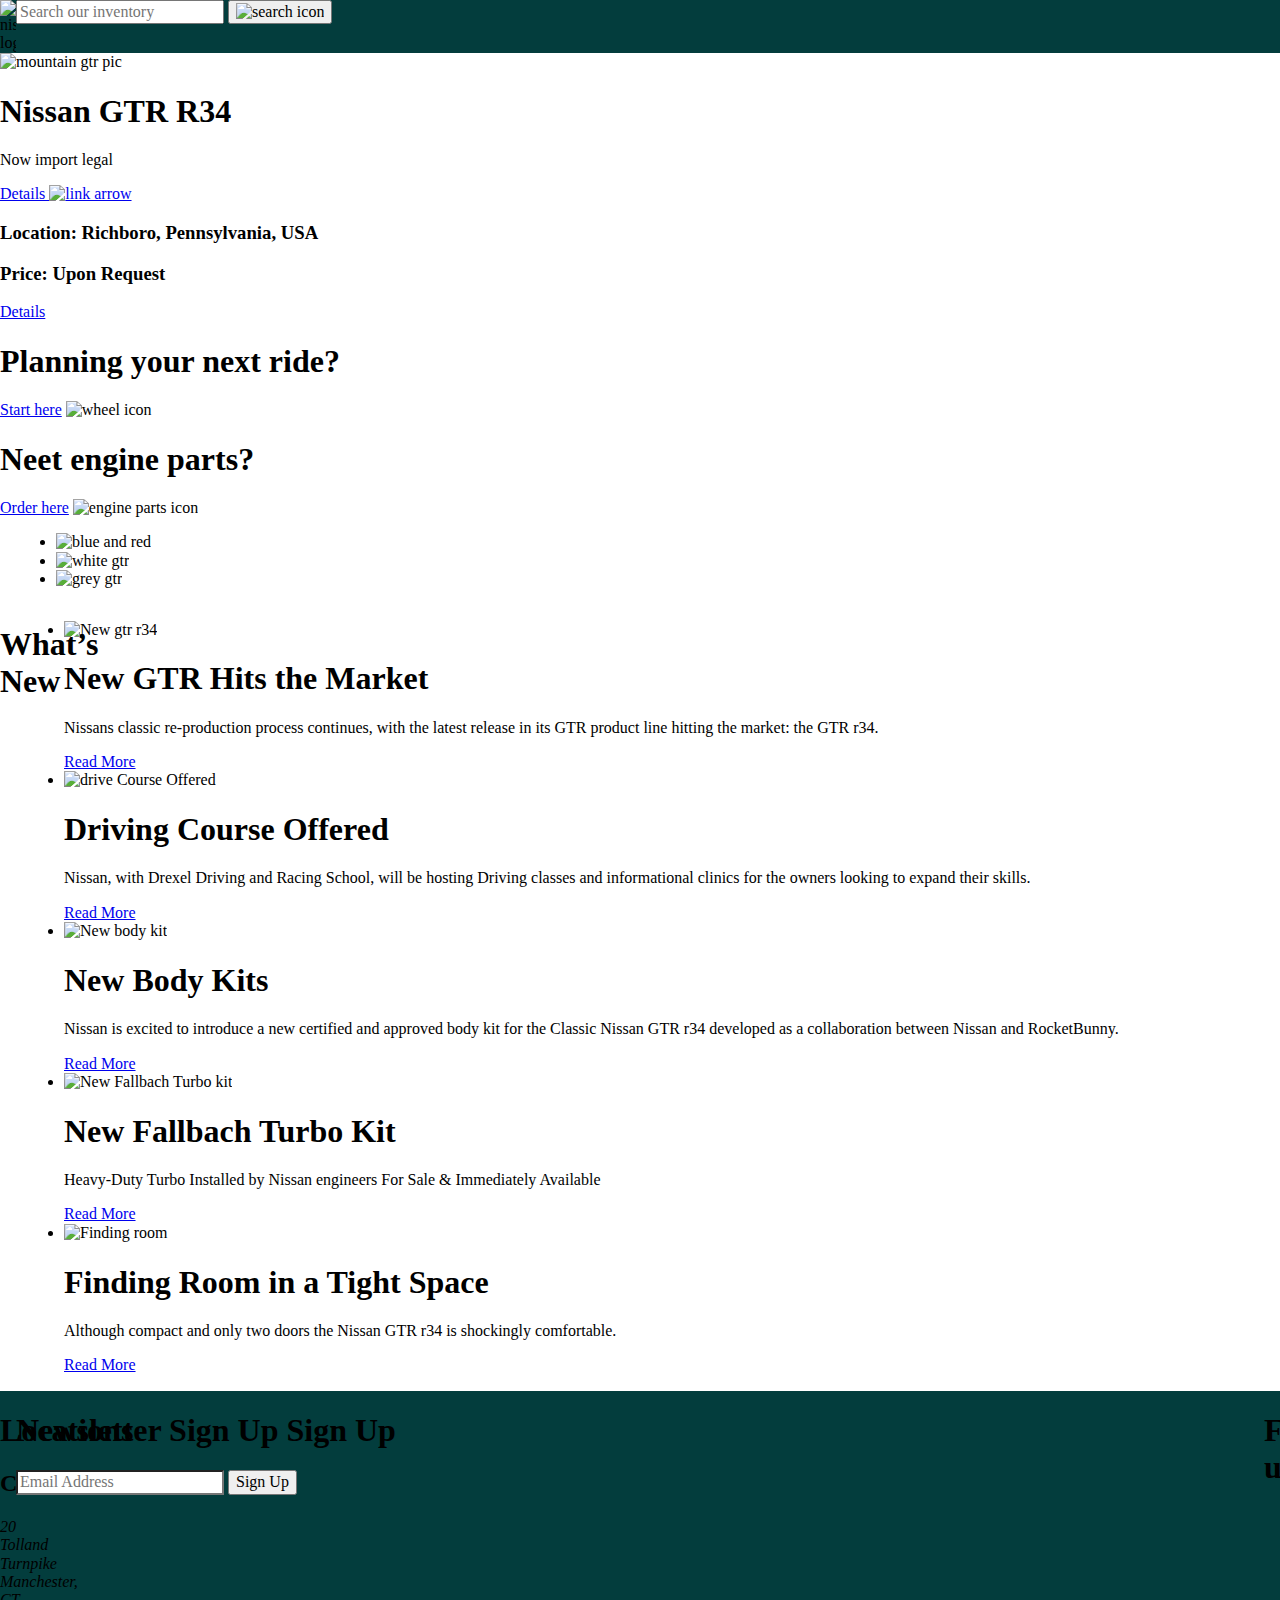
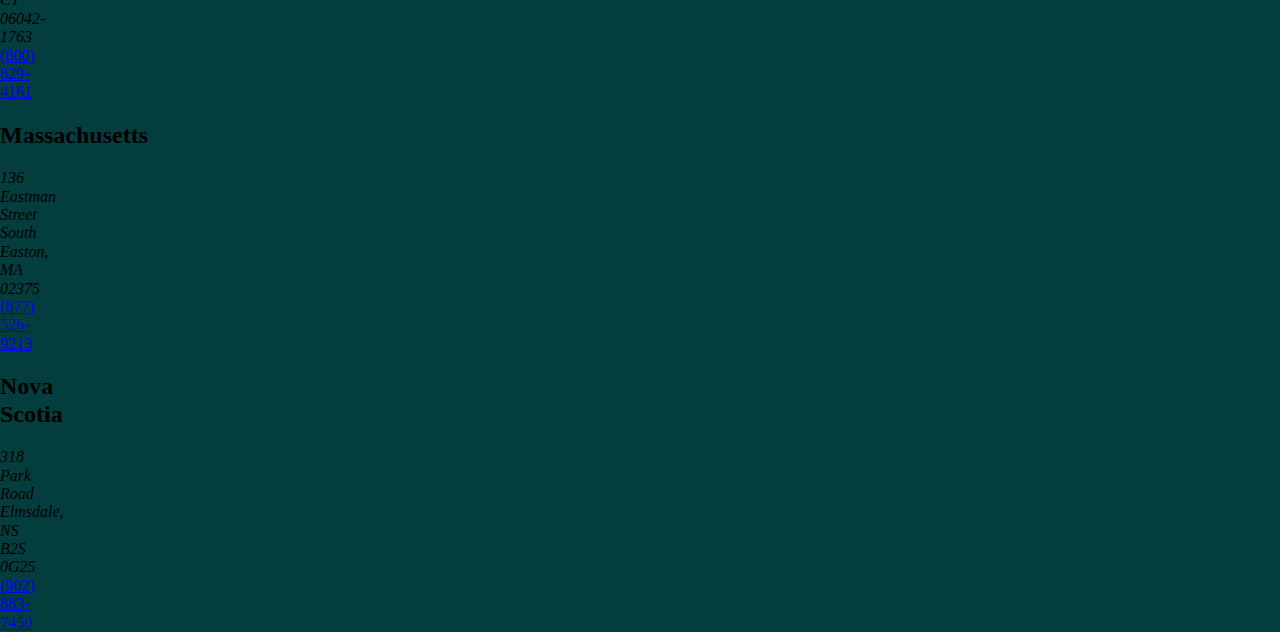
==== Homework-HTML/deploy/index.html @ f53ed6d7 "added css to homework" ====
<!DOCTYPE html>
<html lang="en">
<head>
    <meta charset="UTF-8">
    <meta name="viewport" content="width=device-width, initial-scale=1.0">
    <meta http-equiv="X-UA-Compatible" content="ie=edge">
    <script src="https://kit.fontawesome.com/7ab68a398d.js" crossorigin="anonymous"></script>
    <link rel="stylesheet" href="css/styles.css">
    <title>Web 3 Homework</title>
</head>

<body>

    <header class="header-footer-grid">
        <img src="img/header/logo.png" alt="nissan logo" class="large-images">
    
        <section>
            <form action="#">
                <input type="search" placeholder="Search our inventory">
                <button>
                    <img src="img/header/search.svg" alt="search icon"class="large-images">
                </button>
            </form>
        </section>
    </header>
    <section id="hero">
            <img src="img/hero/Hero.jpg" alt="mountain gtr pic" class="large-images">
        
            <aside>
                <h1>Nissan GTR R34</h1>
                <p>Now import legal</p>
                <a href="#">Details <img src="img/global/arrow.svg" alt="link arrow"></a>
            </aside>
        
            <aside>
                <h3><span>Location:</span> Richboro, Pennsylvania, USA</h3>
                <h3><span>Price:</span> Upon Request</h3>
                <a href="#">Details <i class="fa-sharp fa-solid fa-sort-up fa-rotate-90"></i></a>
            </aside>
        </section>
        
        <section>
            <section>
                <h1>Planning your next ride?</h1>
                <a href="#">Start here</a>
                <img src="img/hero/wheelicon.jpg" alt="wheel icon"class="large-images">
            </section>
        
            <section>
                <h1>Neet engine parts?</h1>
                <a href="#">Order here</a>
                <img src="img/hero/engineicon.jpg" alt="engine parts icon"class="large-images">
            </section>
        </section>
    <section id="gallery">
                <div>
                    <ul>
                        <li><img src="img/gallery/redbluegtr.jpg" alt="blue and red"class="large-images"></li>
                        <li><img src="img/gallery/whitegtr.jpg" alt="white gtr"class="large-images"></li>
                        <li><img src="img/gallery/greygtr.jpeg" alt="grey gtr"class="large-images"></li>
                    </ul>
                </div>
               
            </section>
    <section id="new">
                    <h1>What’s New</h1>
                
                    <ul>
                        <li>
                            <img src="img/new/article1.jpg" alt="New gtr r34" class="large-images">
                            <h1>New GTR Hits the Market</h1>
                            <p>Nissans classic re-production process continues, with the latest release in its GTR product line hitting the market: the GTR r34.</p>
                            <a href="#">Read More</a>
                        </li>
                
                        <li>
                            <img src="img/new/article2.jpg" alt="drive Course Offered" class="large-images">
                            <h1>Driving Course Offered</h1>
                            <p>Nissan, with Drexel Driving and Racing School, will be hosting Driving classes and informational clinics for the owners looking to expand their skills.</p>
                            <a href="#">Read More</a>
                        </li>
                
                        <li>
                            <img src="img/new/article3.jpeg" alt="New body kit" class="large-images">
                            <h1>New Body Kits</h1>
                            <p>Nissan is excited to introduce a new certified and approved body kit for the Classic Nissan GTR r34 developed as a collaboration between Nissan and RocketBunny.</p>
                            <a href="#">Read More</a>
                        </li>
                
                        <li>
                            <img src="img/new/article4.jpg" alt="New Fallbach Turbo kit" class="large-images">
                            <h1>New Fallbach Turbo Kit</h1>
                            <p>Heavy-Duty Turbo Installed by Nissan engineers For Sale & Immediately Available</p>
                            <a href="#">Read More</a>
                        </li>
                
                        <li>
                            <img src="img/new/article5.jpeg" alt="Finding room" class="large-images">
                            <h1>Finding Room in a Tight Space </h1>
                            <p>Although compact and only two doors the Nissan GTR r34 is shockingly comfortable.</p>
                            <a href="#">Read More</a>
                        </li>
                    </ul>
                </section>
    <footer class="header-footer-grid">
                       <!-- Location -->
                        <section>
                            <h1>Locations</h1>
                            <section>
                                <h2>Connecticut</h2>
                                <section>
                                    <i class="fa-light fa-location-arrow"></i>
                                    <address>20 Tolland  Turnpike <br>Manchester, CT 06042-1763</address>
                                </section>
                    
                                <section>
                                    <i class="fa-light fa-mobile-notch"></i>
                                    <a href="#">(800) 829-4161</a>
                                </section>
                            </section>
                    
                            <section>
                                <h2>Massachusetts</h2>
                                <section>
                                    <i class="fa-light fa-location-arrow"></i>
                                    <address>136 Eastman Street South <br> Easton,  MA 02375</address>
                                </section>
                    
                                <section>
                                    <i class="fa-light fa-mobile-notch"></i>
                                    <a href="#">(877) 526-9213</a>
                                </section>
                            </section>
                    
                            <section>
                                <h2>Nova Scotia</h2>
                                <section>
                                    <i class="fa-light fa-location-arrow"></i>
                                    <address>318 Park Road <br> Elmsdale, NS B2S 0G25</address>
                                </section>
                    
                                <section>
                                    <i class="fa-light fa-mobile-notch"></i>
                                    <a href="#">(902) 883-7450</a>
                                </section>
                            </section>
                        </section>
                    
                        <!-- Newsletter -->
                        <section>
                            <h1>Newsletter Sign Up Sign Up</h1>
                            <form action="#">
                                <input type="email" placeholder="Email Address">
                                <button>Sign Up</button>
                            </form>
                        </section>
                    
                        <!-- Social Media -->
                        <section>
                            <h1>Follow us</h1>
                            <ul>
                                <li><a href="https://www.youtube.com"><i class="fa-brands fa-square-youtube"></i></a></li>
                                <li><a href="https://www.twitter.com"><i class="fa-brands fa-square-twitter"></i></a></li>
                                <li><a href="https://www.instagram.com"><i class="fa-brands fa-instagram"></i></a></li>
                                <li><a href="https://www.facebook.com"><i class="fa-brands fa-square-facebook"></i></a></li>
                            </ul>
                        </section>
                    </footer>

    <script src="js/scripts-min.js"></script>
    
</body>

</html>
---- Homework-HTML/deploy/css/styles.css ----
/* =============
    Mixins
============= */
/* ---------------- Font Sizing ---------------- */
html {
  font-size: 100%;
}

/* ---------------- Media Queries ---------------- */
/* =============
    Variables
============= */
:root {
  --black: #000000;
  --white: #ffffff;
}

/*! normalize.css v8.0.1 | MIT License | github.com/necolas/normalize.css */
/* Document
   ========================================================================== */
/**
 * 1. Correct the line height in all browsers.
 * 2. Prevent adjustments of font size after orientation changes in iOS.
 */
html {
  line-height: 1.15; /* 1 */
  -webkit-text-size-adjust: 100%; /* 2 */
}

/* Sections
   ========================================================================== */
/**
 * Remove the margin in all browsers.
 */
body {
  margin: 0;
}

/**
 * Render the `main` element consistently in IE.
 */
main {
  display: block;
}

/**
 * Correct the font size and margin on `h1` elements within `section` and
 * `article` contexts in Chrome, Firefox, and Safari.
 */
h1 {
  font-size: 2em;
  margin: 0.67em 0;
}

/* Grouping content
   ========================================================================== */
/**
 * 1. Add the correct box sizing in Firefox.
 * 2. Show the overflow in Edge and IE.
 */
hr {
  box-sizing: content-box; /* 1 */
  height: 0; /* 1 */
  overflow: visible; /* 2 */
}

/**
 * 1. Correct the inheritance and scaling of font size in all browsers.
 * 2. Correct the odd `em` font sizing in all browsers.
 */
pre {
  font-family: monospace, monospace; /* 1 */
  font-size: 1em; /* 2 */
}

/* Text-level semantics
   ========================================================================== */
/**
 * Remove the gray background on active links in IE 10.
 */
a {
  background-color: transparent;
}

/**
 * 1. Remove the bottom border in Chrome 57-
 * 2. Add the correct text decoration in Chrome, Edge, IE, Opera, and Safari.
 */
abbr[title] {
  border-bottom: none; /* 1 */
  text-decoration: underline; /* 2 */
  text-decoration: underline dotted; /* 2 */
}

/**
 * Add the correct font weight in Chrome, Edge, and Safari.
 */
b,
strong {
  font-weight: bolder;
}

/**
 * 1. Correct the inheritance and scaling of font size in all browsers.
 * 2. Correct the odd `em` font sizing in all browsers.
 */
code,
kbd,
samp {
  font-family: monospace, monospace; /* 1 */
  font-size: 1em; /* 2 */
}

/**
 * Add the correct font size in all browsers.
 */
small {
  font-size: 80%;
}

/**
 * Prevent `sub` and `sup` elements from affecting the line height in
 * all browsers.
 */
sub,
sup {
  font-size: 75%;
  line-height: 0;
  position: relative;
  vertical-align: baseline;
}

sub {
  bottom: -0.25em;
}

sup {
  top: -0.5em;
}

/* Embedded content
   ========================================================================== */
/**
 * Remove the border on images inside links in IE 10.
 */
img {
  border-style: none;
}

/* Forms
   ========================================================================== */
/**
 * 1. Change the font styles in all browsers.
 * 2. Remove the margin in Firefox and Safari.
 */
button,
input,
optgroup,
select,
textarea {
  font-family: inherit; /* 1 */
  font-size: 100%; /* 1 */
  line-height: 1.15; /* 1 */
  margin: 0; /* 2 */
}

/**
 * Show the overflow in IE.
 * 1. Show the overflow in Edge.
 */
button,
input { /* 1 */
  overflow: visible;
}

/**
 * Remove the inheritance of text transform in Edge, Firefox, and IE.
 * 1. Remove the inheritance of text transform in Firefox.
 */
button,
select { /* 1 */
  text-transform: none;
}

/**
 * Correct the inability to style clickable types in iOS and Safari.
 */
button,
[type=button],
[type=reset],
[type=submit] {
  -webkit-appearance: button;
}

/**
 * Remove the inner border and padding in Firefox.
 */
button::-moz-focus-inner,
[type=button]::-moz-focus-inner,
[type=reset]::-moz-focus-inner,
[type=submit]::-moz-focus-inner {
  border-style: none;
  padding: 0;
}

/**
 * Restore the focus styles unset by the previous rule.
 */
button:-moz-focusring,
[type=button]:-moz-focusring,
[type=reset]:-moz-focusring,
[type=submit]:-moz-focusring {
  outline: 1px dotted ButtonText;
}

/**
 * Correct the padding in Firefox.
 */
fieldset {
  padding: 0.35em 0.75em 0.625em;
}

/**
 * 1. Correct the text wrapping in Edge and IE.
 * 2. Correct the color inheritance from `fieldset` elements in IE.
 * 3. Remove the padding so developers are not caught out when they zero out
 *    `fieldset` elements in all browsers.
 */
legend {
  box-sizing: border-box; /* 1 */
  color: inherit; /* 2 */
  display: table; /* 1 */
  max-width: 100%; /* 1 */
  padding: 0; /* 3 */
  white-space: normal; /* 1 */
}

/**
 * Add the correct vertical alignment in Chrome, Firefox, and Opera.
 */
progress {
  vertical-align: baseline;
}

/**
 * Remove the default vertical scrollbar in IE 10+.
 */
textarea {
  overflow: auto;
}

/**
 * 1. Add the correct box sizing in IE 10.
 * 2. Remove the padding in IE 10.
 */
[type=checkbox],
[type=radio] {
  box-sizing: border-box; /* 1 */
  padding: 0; /* 2 */
}

/**
 * Correct the cursor style of increment and decrement buttons in Chrome.
 */
[type=number]::-webkit-inner-spin-button,
[type=number]::-webkit-outer-spin-button {
  height: auto;
}

/**
 * 1. Correct the odd appearance in Chrome and Safari.
 * 2. Correct the outline style in Safari.
 */
[type=search] {
  -webkit-appearance: textfield; /* 1 */
  outline-offset: -2px; /* 2 */
}

/**
 * Remove the inner padding in Chrome and Safari on macOS.
 */
[type=search]::-webkit-search-decoration {
  -webkit-appearance: none;
}

/**
 * 1. Correct the inability to style clickable types in iOS and Safari.
 * 2. Change font properties to `inherit` in Safari.
 */
::-webkit-file-upload-button {
  -webkit-appearance: button; /* 1 */
  font: inherit; /* 2 */
}

/* Interactive
   ========================================================================== */
/*
 * Add the correct display in Edge, IE 10+, and Firefox.
 */
details {
  display: block;
}

/*
 * Add the correct display in all browsers.
 */
summary {
  display: list-item;
}

/* Misc
   ========================================================================== */
/**
 * Add the correct display in IE 10+.
 */
template {
  display: none;
}

/**
 * Add the correct display in IE 10.
 */
[hidden] {
  display: none;
}

/* =============
    Base
============= */
.header-footer-grid {
  display: grid;
  grid-template-columns: 16px auto 16px;
  grid-template-areas: ". header-footer  .";
  background-color: rgb(3, 61, 61);
}
.header-footer-grid > div {
  grid-area: header-footer;
}

.large-images {
  width: 100%;
}

/* =============
    Typography
============= */
/* =============
    Buttons
============= */
/* =============
    Forms
============= */
[type=text], [type=password], [type=date], [type=datetime], [type=datetime-local], [type=month], [type=week], [type=email], [type=number], [type=search], [type=tel], [type=time], [type=url], [type=color], textarea {
  box-shadow: none;
}

[type=text]:focus, [type=password]:focus, [type=date]:focus, [type=datetime]:focus, [type=datetime-local]:focus, [type=month]:focus, [type=week]:focus, [type=email]:focus, [type=number]:focus, [type=search]:focus, [type=tel]:focus, [type=time]:focus, [type=url]:focus, [type=color]:focus, textarea:focus {
  box-shadow: none;
}

input[type=text],
input[type=email],
input[type=password],
textarea {
  -webkit-appearance: none;
}

/* =============
    Navigation
============= */
/* =============
    Header
============= */
/* =============
    Footer
============= */
/* =============
   header
============= */
#gallery {
  display: grid;
  grid-template-columns: 16px auto 16px;
  grid-template-areas: ". gallery .";
}
#gallery > div {
  grid-area: gallery;
}

/* =============
   new
============= */
#new {
  display: grid;
  grid-template-columns: 24px auto 24px;
  grid-template-areas: ". new .";
}
#new > div {
  grid-area: new;
}

/* =============
   hereos
============= */
/*---------- hero 2 ---------------*/
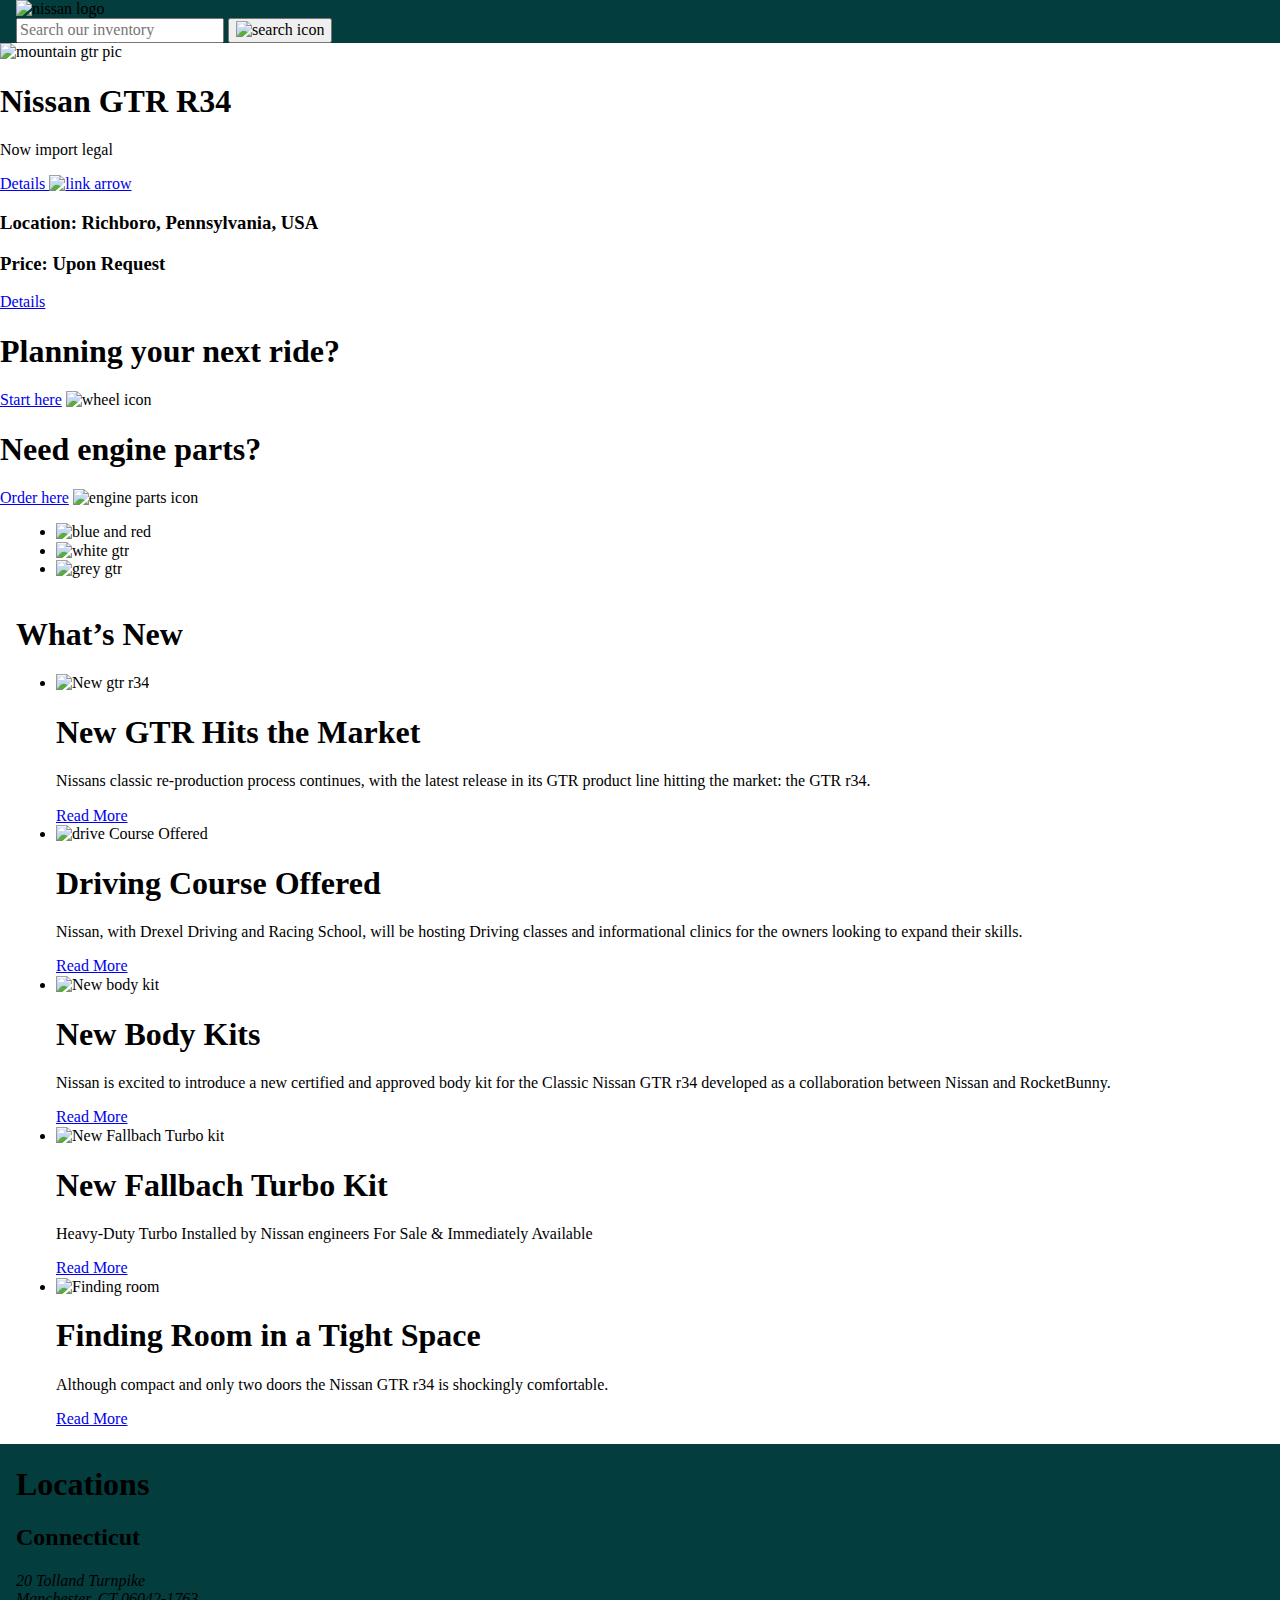
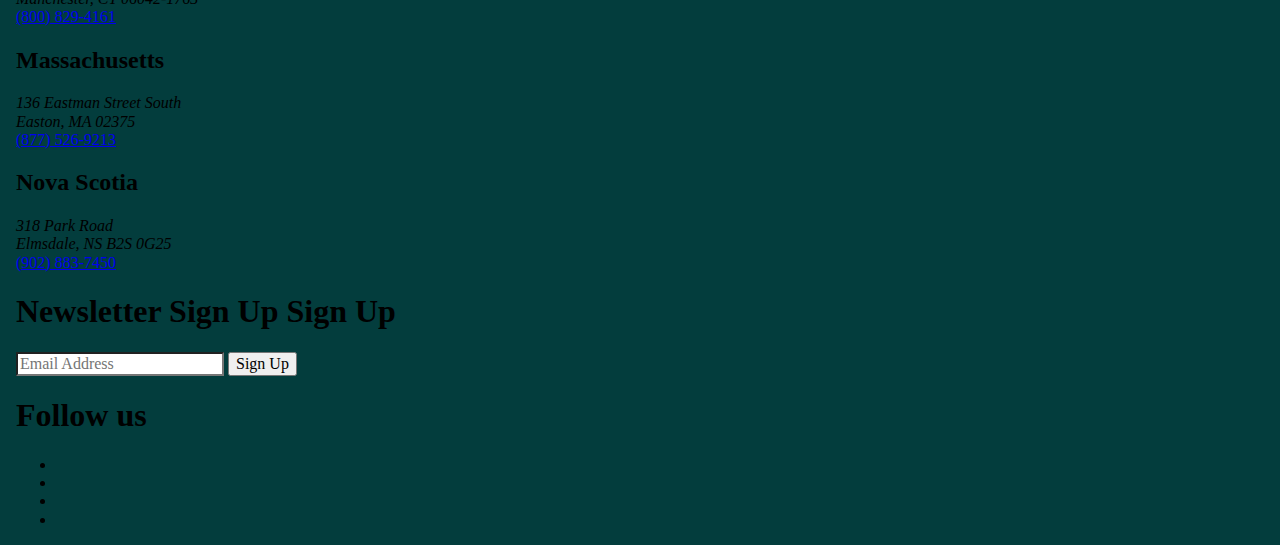
==== commit 07a08cd8: "more or less finished hw" ====
--- a/Homework-HTML/deploy/index.html
+++ b/Homework-HTML/deploy/index.html
@@ -12,7 +12,8 @@
 <body>
 
     <header class="header-footer-grid">
-        <img src="img/header/logo.png" alt="nissan logo" class="large-images">
+       <div>
+        <img src="img/header/logo.png" alt="nissan logo" class="logo">
     
         <section>
             <form action="#">
@@ -22,35 +23,40 @@
                 </button>
             </form>
         </section>
+       </div>
+        
     </header>
     <section id="hero">
-            <img src="img/hero/Hero.jpg" alt="mountain gtr pic" class="large-images">
+            <div>
+                <img src="img/hero/Hero.jpg" alt="mountain gtr pic" class="large-images">
         
-            <aside>
-                <h1>Nissan GTR R34</h1>
-                <p>Now import legal</p>
-                <a href="#">Details <img src="img/global/arrow.svg" alt="link arrow"></a>
-            </aside>
-        
-            <aside>
-                <h3><span>Location:</span> Richboro, Pennsylvania, USA</h3>
-                <h3><span>Price:</span> Upon Request</h3>
-                <a href="#">Details <i class="fa-sharp fa-solid fa-sort-up fa-rotate-90"></i></a>
-            </aside>
-        </section>
-        
-        <section>
+                <aside>
+                    <h1>Nissan GTR R34</h1>
+                    <p>Now import legal</p>
+                    <a href="#">Details <img src="img/global/arrow.svg" alt="link arrow"></a>
+                </aside>
+            
+                <aside>
+                    <h3><span>Location:</span> Richboro, Pennsylvania, USA</h3>
+                    <h3><span>Price:</span> Upon Request</h3>
+                    <a href="#">Details <i class="fa-sharp fa-solid fa-sort-up fa-rotate-90"></i></a>
+                </aside>
+            </section>
+            
             <section>
-                <h1>Planning your next ride?</h1>
-                <a href="#">Start here</a>
-                <img src="img/hero/wheelicon.jpg" alt="wheel icon"class="large-images">
-            </section>
-        
-            <section>
-                <h1>Neet engine parts?</h1>
-                <a href="#">Order here</a>
-                <img src="img/hero/engineicon.jpg" alt="engine parts icon"class="large-images">
-            </section>
+                <section>
+                    <h1>Planning your next ride?</h1>
+                    <a href="#">Start here</a>
+                    <img src="img/hero/wheelicon.jpg" alt="wheel icon"class="large-images">
+                </section>
+            
+                <section>
+                    <h1>Need engine parts?</h1>
+                    <a href="#">Order here</a>
+                    <img src="img/hero/engineicon.jpg" alt="engine parts icon"class="large-images">
+                </section>
+            </div>
+            
         </section>
     <section id="gallery">
                 <div>
@@ -63,47 +69,51 @@
                
             </section>
     <section id="new">
-                    <h1>What’s New</h1>
+                    <div>
+                        <h1>What’s New</h1>
                 
-                    <ul>
-                        <li>
-                            <img src="img/new/article1.jpg" alt="New gtr r34" class="large-images">
-                            <h1>New GTR Hits the Market</h1>
-                            <p>Nissans classic re-production process continues, with the latest release in its GTR product line hitting the market: the GTR r34.</p>
-                            <a href="#">Read More</a>
-                        </li>
-                
-                        <li>
-                            <img src="img/new/article2.jpg" alt="drive Course Offered" class="large-images">
-                            <h1>Driving Course Offered</h1>
-                            <p>Nissan, with Drexel Driving and Racing School, will be hosting Driving classes and informational clinics for the owners looking to expand their skills.</p>
-                            <a href="#">Read More</a>
-                        </li>
-                
-                        <li>
-                            <img src="img/new/article3.jpeg" alt="New body kit" class="large-images">
-                            <h1>New Body Kits</h1>
-                            <p>Nissan is excited to introduce a new certified and approved body kit for the Classic Nissan GTR r34 developed as a collaboration between Nissan and RocketBunny.</p>
-                            <a href="#">Read More</a>
-                        </li>
-                
-                        <li>
-                            <img src="img/new/article4.jpg" alt="New Fallbach Turbo kit" class="large-images">
-                            <h1>New Fallbach Turbo Kit</h1>
-                            <p>Heavy-Duty Turbo Installed by Nissan engineers For Sale & Immediately Available</p>
-                            <a href="#">Read More</a>
-                        </li>
-                
-                        <li>
-                            <img src="img/new/article5.jpeg" alt="Finding room" class="large-images">
-                            <h1>Finding Room in a Tight Space </h1>
-                            <p>Although compact and only two doors the Nissan GTR r34 is shockingly comfortable.</p>
-                            <a href="#">Read More</a>
-                        </li>
-                    </ul>
+                        <ul>
+                            <li>
+                                <img src="img/new/article1.jpg" alt="New gtr r34" class="large-images">
+                                <h1>New GTR Hits the Market</h1>
+                                <p>Nissans classic re-production process continues, with the latest release in its GTR product line hitting the market: the GTR r34.</p>
+                                <a href="#">Read More</a>
+                            </li>
+                    
+                            <li>
+                                <img src="img/new/article2.jpg" alt="drive Course Offered" class="large-images">
+                                <h1>Driving Course Offered</h1>
+                                <p>Nissan, with Drexel Driving and Racing School, will be hosting Driving classes and informational clinics for the owners looking to expand their skills.</p>
+                                <a href="#">Read More</a>
+                            </li>
+                    
+                            <li>
+                                <img src="img/new/article3.jpeg" alt="New body kit" class="large-images">
+                                <h1>New Body Kits</h1>
+                                <p>Nissan is excited to introduce a new certified and approved body kit for the Classic Nissan GTR r34 developed as a collaboration between Nissan and RocketBunny.</p>
+                                <a href="#">Read More</a>
+                            </li>
+                    
+                            <li>
+                                <img src="img/new/article4.jpg" alt="New Fallbach Turbo kit" class="large-images">
+                                <h1>New Fallbach Turbo Kit</h1>
+                                <p>Heavy-Duty Turbo Installed by Nissan engineers For Sale & Immediately Available</p>
+                                <a href="#">Read More</a>
+                            </li>
+                    
+                            <li>
+                                <img src="img/new/article5.jpeg" alt="Finding room" class="large-images">
+                                <h1>Finding Room in a Tight Space </h1>
+                                <p>Although compact and only two doors the Nissan GTR r34 is shockingly comfortable.</p>
+                                <a href="#">Read More</a>
+                            </li>
+                        </ul>
+                    </div>
+                    
                 </section>
     <footer class="header-footer-grid">
                        <!-- Location -->
+                       <div>
                         <section>
                             <h1>Locations</h1>
                             <section>
@@ -165,6 +175,8 @@
                                 <li><a href="https://www.facebook.com"><i class="fa-brands fa-square-facebook"></i></a></li>
                             </ul>
                         </section>
+                       </div>
+                        
                     </footer>
 
     <script src="js/scripts-min.js"></script>
--- a/Homework-HTML/deploy/css/styles.css
+++ b/Homework-HTML/deploy/css/styles.css
@@ -341,6 +341,10 @@
   width: 100%;
 }
 
+.logo {
+  width: 100px;
+}
+
 /* =============
     Typography
 ============= */
@@ -391,7 +395,7 @@
 ============= */
 #new {
   display: grid;
-  grid-template-columns: 24px auto 24px;
+  grid-template-columns: 16px auto 16px;
   grid-template-areas: ". new .";
 }
 #new > div {
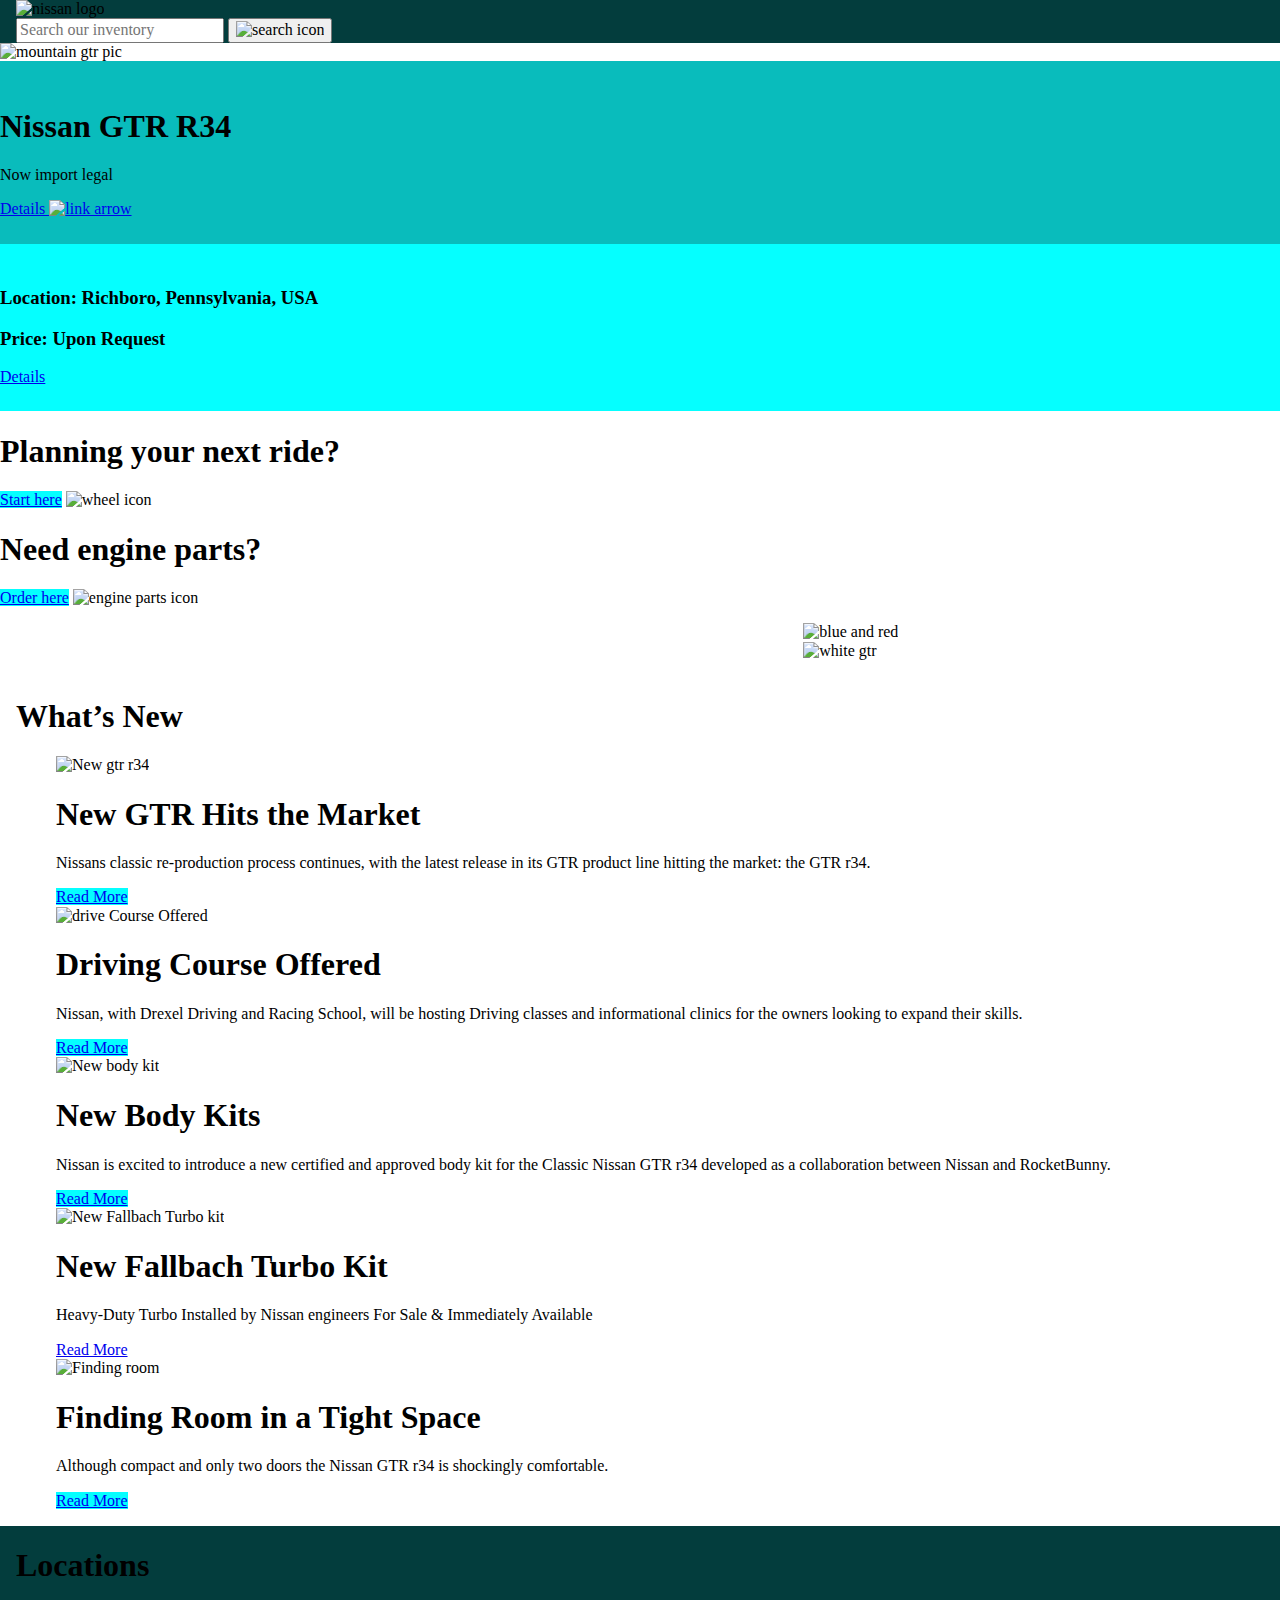
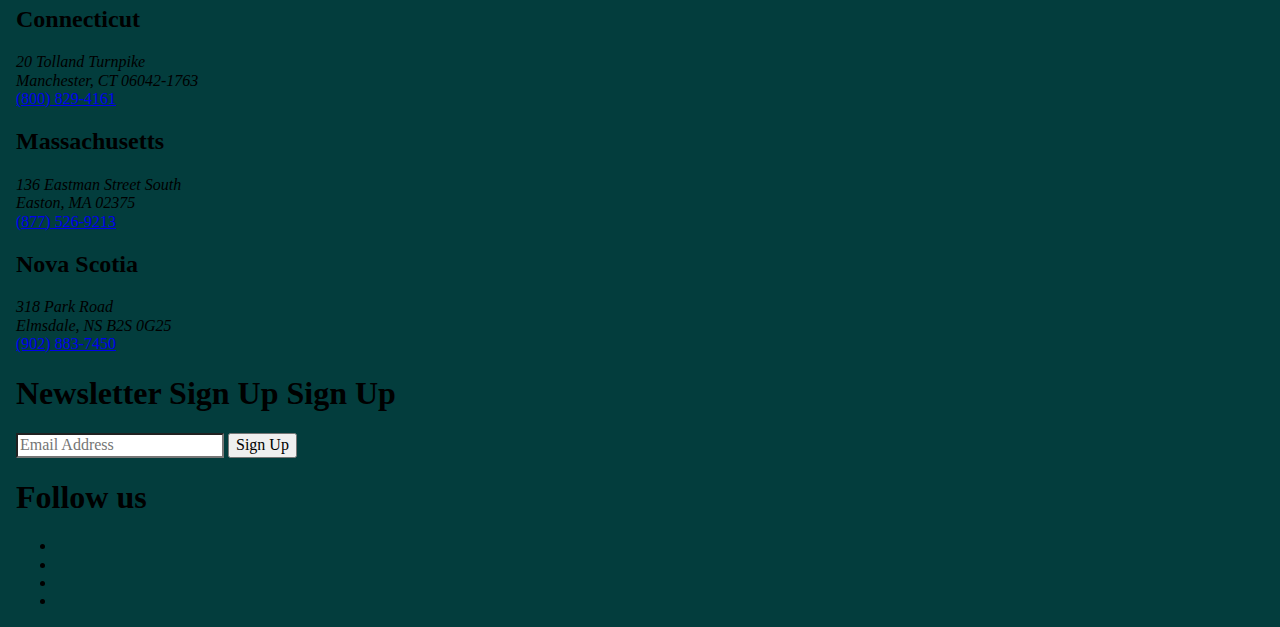
==== commit f8dbffc6: "added a few colors" ====
--- a/Homework-HTML/deploy/index.html
+++ b/Homework-HTML/deploy/index.html
@@ -30,13 +30,13 @@
             <div>
                 <img src="img/hero/Hero.jpg" alt="mountain gtr pic" class="large-images">
         
-                <aside>
+                <aside id="box1">
                     <h1>Nissan GTR R34</h1>
                     <p>Now import legal</p>
                     <a href="#">Details <img src="img/global/arrow.svg" alt="link arrow"></a>
                 </aside>
             
-                <aside>
+                <aside id="box2">
                     <h3><span>Location:</span> Richboro, Pennsylvania, USA</h3>
                     <h3><span>Price:</span> Upon Request</h3>
                     <a href="#">Details <i class="fa-sharp fa-solid fa-sort-up fa-rotate-90"></i></a>
@@ -44,15 +44,15 @@
             </section>
             
             <section>
-                <section>
+                <section id="ride">
                     <h1>Planning your next ride?</h1>
-                    <a href="#">Start here</a>
+                    <a  class="button" href="#">Start here</a>
                     <img src="img/hero/wheelicon.jpg" alt="wheel icon"class="large-images">
                 </section>
             
-                <section>
+                <section id="engine">
                     <h1>Need engine parts?</h1>
-                    <a href="#">Order here</a>
+                    <a class="button" href="#">Order here</a>
                     <img src="img/hero/engineicon.jpg" alt="engine parts icon"class="large-images">
                 </section>
             </div>
@@ -61,9 +61,9 @@
     <section id="gallery">
                 <div>
                     <ul>
-                        <li><img src="img/gallery/redbluegtr.jpg" alt="blue and red"class="large-images"></li>
-                        <li><img src="img/gallery/whitegtr.jpg" alt="white gtr"class="large-images"></li>
-                        <li><img src="img/gallery/greygtr.jpeg" alt="grey gtr"class="large-images"></li>
+                        <li id="car1"><img src="img/gallery/redbluegtr.jpg" alt="blue and red"class="large-images"></li>
+                        <li id="car2"><img src="img/gallery/whitegtr.jpg" alt="white gtr"class="large-images"></li>
+                        
                     </ul>
                 </div>
                
@@ -77,21 +77,21 @@
                                 <img src="img/new/article1.jpg" alt="New gtr r34" class="large-images">
                                 <h1>New GTR Hits the Market</h1>
                                 <p>Nissans classic re-production process continues, with the latest release in its GTR product line hitting the market: the GTR r34.</p>
-                                <a href="#">Read More</a>
+                                <a class="button" href="#">Read More</a>
                             </li>
                     
                             <li>
                                 <img src="img/new/article2.jpg" alt="drive Course Offered" class="large-images">
                                 <h1>Driving Course Offered</h1>
                                 <p>Nissan, with Drexel Driving and Racing School, will be hosting Driving classes and informational clinics for the owners looking to expand their skills.</p>
-                                <a href="#">Read More</a>
+                                <a class="button" href="#">Read More</a>
                             </li>
                     
                             <li>
                                 <img src="img/new/article3.jpeg" alt="New body kit" class="large-images">
                                 <h1>New Body Kits</h1>
                                 <p>Nissan is excited to introduce a new certified and approved body kit for the Classic Nissan GTR r34 developed as a collaboration between Nissan and RocketBunny.</p>
-                                <a href="#">Read More</a>
+                                <a class="button" href="#">Read More</a>
                             </li>
                     
                             <li>
@@ -105,7 +105,7 @@
                                 <img src="img/new/article5.jpeg" alt="Finding room" class="large-images">
                                 <h1>Finding Room in a Tight Space </h1>
                                 <p>Although compact and only two doors the Nissan GTR r34 is shockingly comfortable.</p>
-                                <a href="#">Read More</a>
+                                <a  class="button" href="#">Read More</a>
                             </li>
                         </ul>
                     </div>
--- a/Homework-HTML/deploy/css/styles.css
+++ b/Homework-HTML/deploy/css/styles.css
@@ -383,11 +383,24 @@
 ============= */
 #gallery {
   display: grid;
-  grid-template-columns: 16px auto 16px;
-  grid-template-areas: ". gallery .";
+  grid-template-columns: repeat, 1fr;
+  grid-template-areas: "image";
 }
 #gallery > div {
   grid-area: gallery;
+  margin: 0;
+  padding: 0;
+  display: grid;
+  gap: 24px;
+}
+#gallery > div ul {
+  list-style: none;
+  align-items: center;
+}
+@media (min-width: 768px) {
+  #gallery > div ul {
+    grid-template-columns: repeat(50%, 50%);
+  }
 }
 
 /* =============
@@ -401,8 +414,32 @@
 #new > div {
   grid-area: new;
 }
+#new > div li {
+  list-style: none;
+}
+
+.button {
+  background-color: rgb(5, 255, 255);
+}
 
 /* =============
    hereos
 ============= */
+#hero #box1 {
+  background-color: rgb(9, 188, 188);
+  padding-top: 25px;
+  padding-bottom: 25px;
+}
+#hero #box2 {
+  background-color: rgb(5, 255, 255);
+  padding-top: 25px;
+  padding-bottom: 25px;
+}
+#hero #ride {
+  background-color: rgb(126, 126, 119);
+}
+#hero #engine {
+  background-color: rgb(126, 126, 119);
+}
+
 /*---------- hero 2 ---------------*/
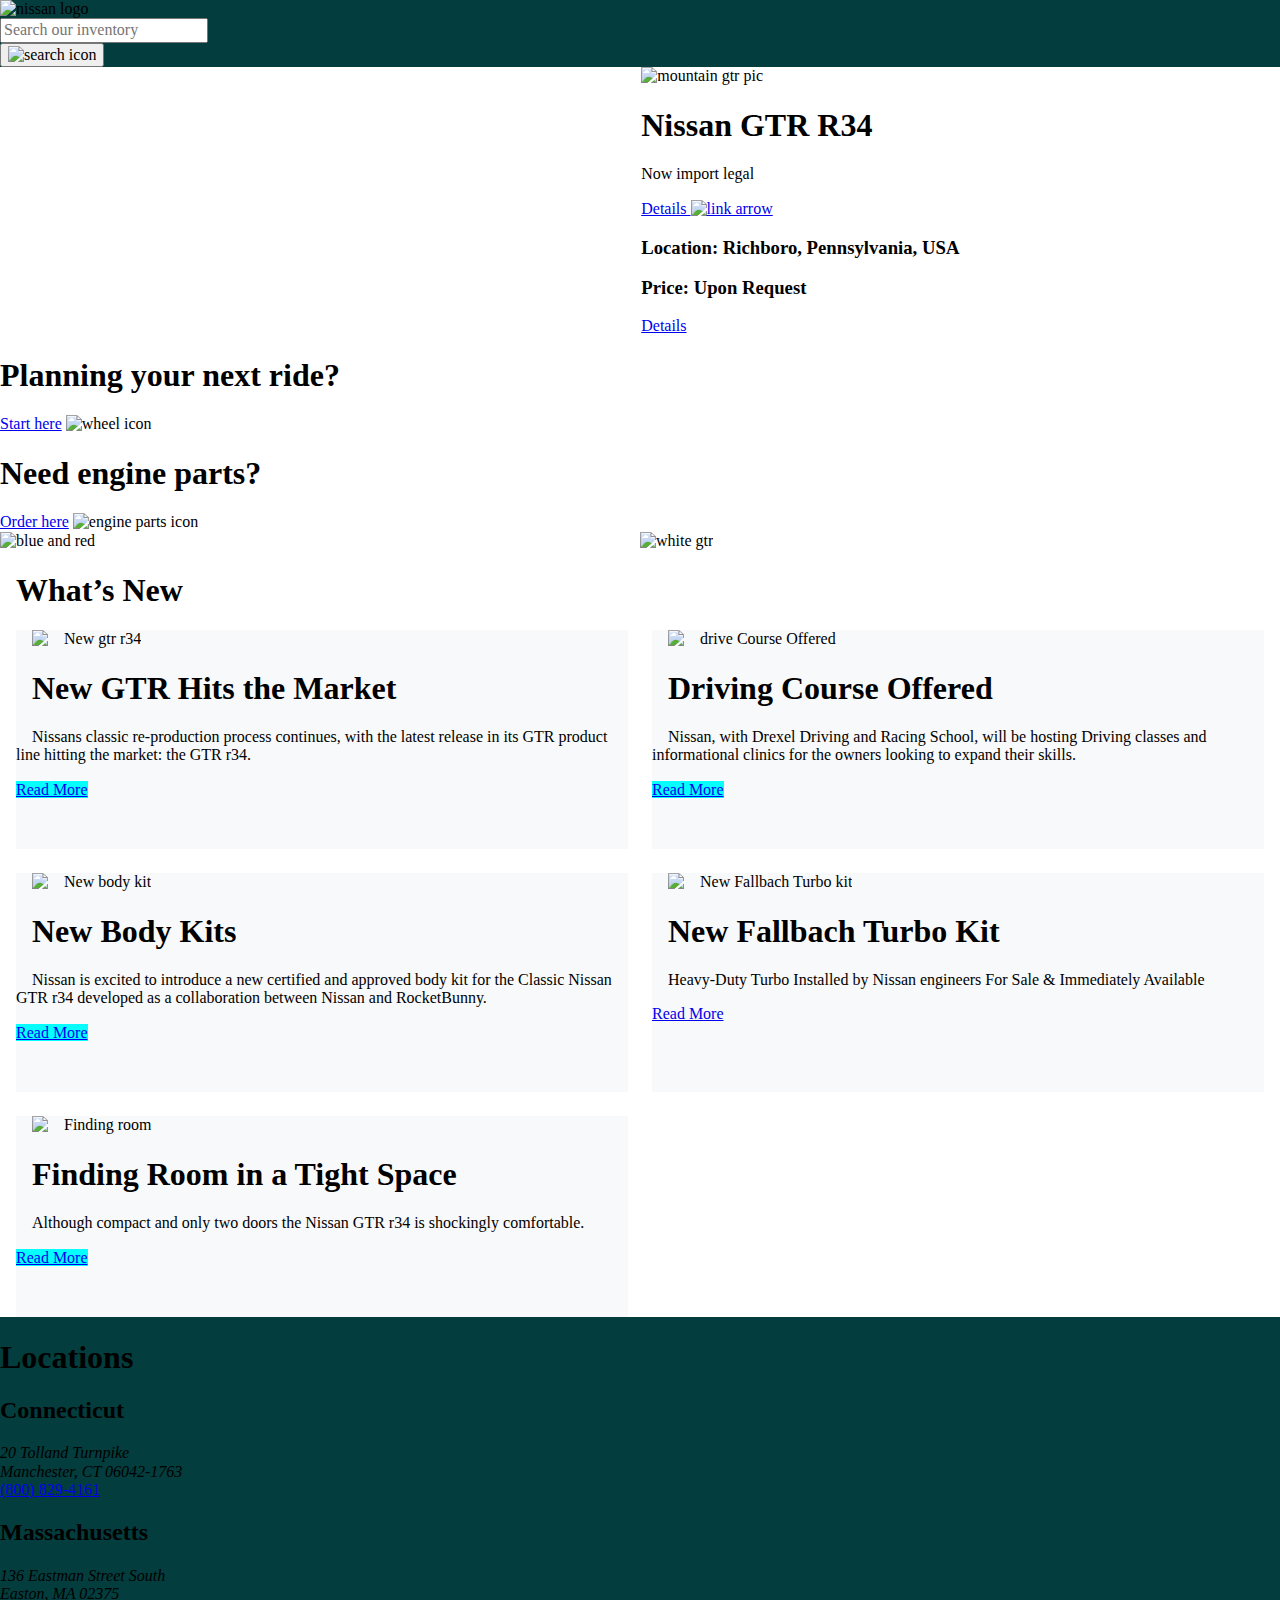
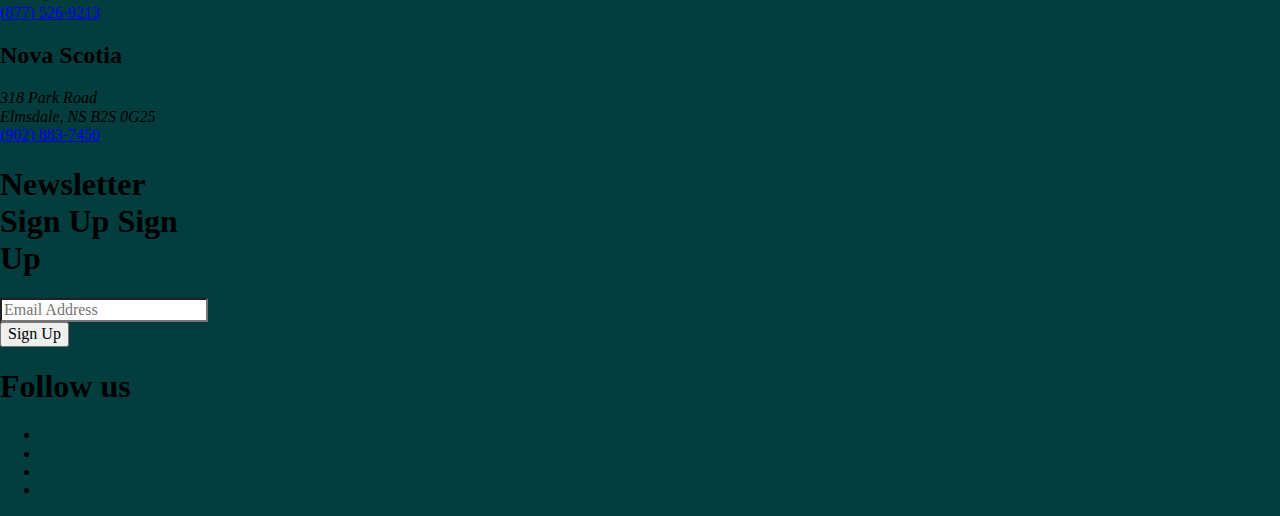
==== commit 3e36f01b: "idek" ====
--- a/Homework-HTML/deploy/index.html
+++ b/Homework-HTML/deploy/index.html
@@ -30,13 +30,13 @@
             <div>
                 <img src="img/hero/Hero.jpg" alt="mountain gtr pic" class="large-images">
         
-                <aside id="box1">
+                <aside>
                     <h1>Nissan GTR R34</h1>
                     <p>Now import legal</p>
                     <a href="#">Details <img src="img/global/arrow.svg" alt="link arrow"></a>
                 </aside>
             
-                <aside id="box2">
+                <aside>
                     <h3><span>Location:</span> Richboro, Pennsylvania, USA</h3>
                     <h3><span>Price:</span> Upon Request</h3>
                     <a href="#">Details <i class="fa-sharp fa-solid fa-sort-up fa-rotate-90"></i></a>
@@ -44,13 +44,13 @@
             </section>
             
             <section>
-                <section id="ride">
+                <section>
                     <h1>Planning your next ride?</h1>
                     <a  class="button" href="#">Start here</a>
-                    <img src="img/hero/wheelicon.jpg" alt="wheel icon"class="large-images">
+                    <img src="img/hero/wheelicon.jpg" alt="wheel icon"class="large-images">   
                 </section>
             
-                <section id="engine">
+                <section>
                     <h1>Need engine parts?</h1>
                     <a class="button" href="#">Order here</a>
                     <img src="img/hero/engineicon.jpg" alt="engine parts icon"class="large-images">
--- a/Homework-HTML/deploy/css/styles.css
+++ b/Homework-HTML/deploy/css/styles.css
@@ -334,7 +334,29 @@
   background-color: rgb(3, 61, 61);
 }
 .header-footer-grid > div {
-  grid-area: header-footer;
+  display: grid;
+  grid-template-columns: repeat, 1fr;
+  grid-template-areas: "image";
+}
+.header-footer-grid > div > div #box1 {
+  background-color: rgb(9, 188, 188);
+  padding-top: 25px;
+  padding-bottom: 25px;
+}
+.header-footer-grid > div > div #box2 {
+  background-color: rgb(5, 255, 255);
+  padding-top: 25px;
+  padding-bottom: 25px;
+}
+.header-footer-grid > div > div #ride {
+  background-color: rgb(126, 126, 119);
+  width: 50%;
+  height: auto;
+}
+.header-footer-grid > div > div #engine {
+  background-color: rgb(126, 126, 119);
+  width: 50%;
+  height: auto;
 }
 
 .large-images {
@@ -386,22 +408,27 @@
   grid-template-columns: repeat, 1fr;
   grid-template-areas: "image";
 }
-#gallery > div {
+@media (min-width: 1440px) {
+  #gallery {
+    grid-template-columns: auto 1440px auto;
+  }
+}
+#gallery > div ul {
   grid-area: gallery;
   margin: 0;
   padding: 0;
   display: grid;
-  gap: 24px;
-}
-#gallery > div ul {
+  gap: 0px;
+}
+@media (min-width: 768px) {
+  #gallery > div ul {
+    grid-template-columns: repeat(2, 1fr);
+  }
+}
+#gallery > div li {
   list-style: none;
   align-items: center;
 }
-@media (min-width: 768px) {
-  #gallery > div ul {
-    grid-template-columns: repeat(50%, 50%);
-  }
-}
 
 /* =============
    new
@@ -411,35 +438,57 @@
   grid-template-columns: 16px auto 16px;
   grid-template-areas: ". new .";
 }
+@media (min-width: 1440px) {
+  #new {
+    grid-template-columns: auto 1440px auto;
+  }
+}
 #new > div {
   grid-area: new;
 }
-#new > div li {
+#new > div ul {
+  margin: 0;
+  padding: 0;
+  display: grid;
+  gap: 24px;
+}
+@media (min-width: 768px) {
+  #new > div ul {
+    grid-template-columns: repeat(2, 1fr);
+  }
+}
+#new > div ul li {
   list-style: none;
-}
-
-.button {
+  background-color: rgb(248, 249, 250);
+  padding-top: 0px;
+  padding-bottom: 50px;
+  text-align: left;
+  text-indent: 16px;
+}
+#new .button {
   background-color: rgb(5, 255, 255);
 }
 
 /* =============
    hereos
 ============= */
-#hero #box1 {
-  background-color: rgb(9, 188, 188);
-  padding-top: 25px;
-  padding-bottom: 25px;
-}
-#hero #box2 {
-  background-color: rgb(5, 255, 255);
-  padding-top: 25px;
-  padding-bottom: 25px;
-}
-#hero #ride {
-  background-color: rgb(126, 126, 119);
-}
-#hero #engine {
-  background-color: rgb(126, 126, 119);
+#hero {
+  display: grid;
+  grid-template-columns: repeat, 1fr;
+  grid-template-areas: "image";
+}
+@media (min-width: 1440px) {
+  #hero {
+    grid-template-columns: auto 1440px auto;
+  }
+}
+#hero > div {
+  grid-area: hero;
+}
+@media (min-width: 768px) {
+  #hero > div {
+    grid-template-columns: repeat(2, 1fr);
+  }
 }
 
 /*---------- hero 2 ---------------*/
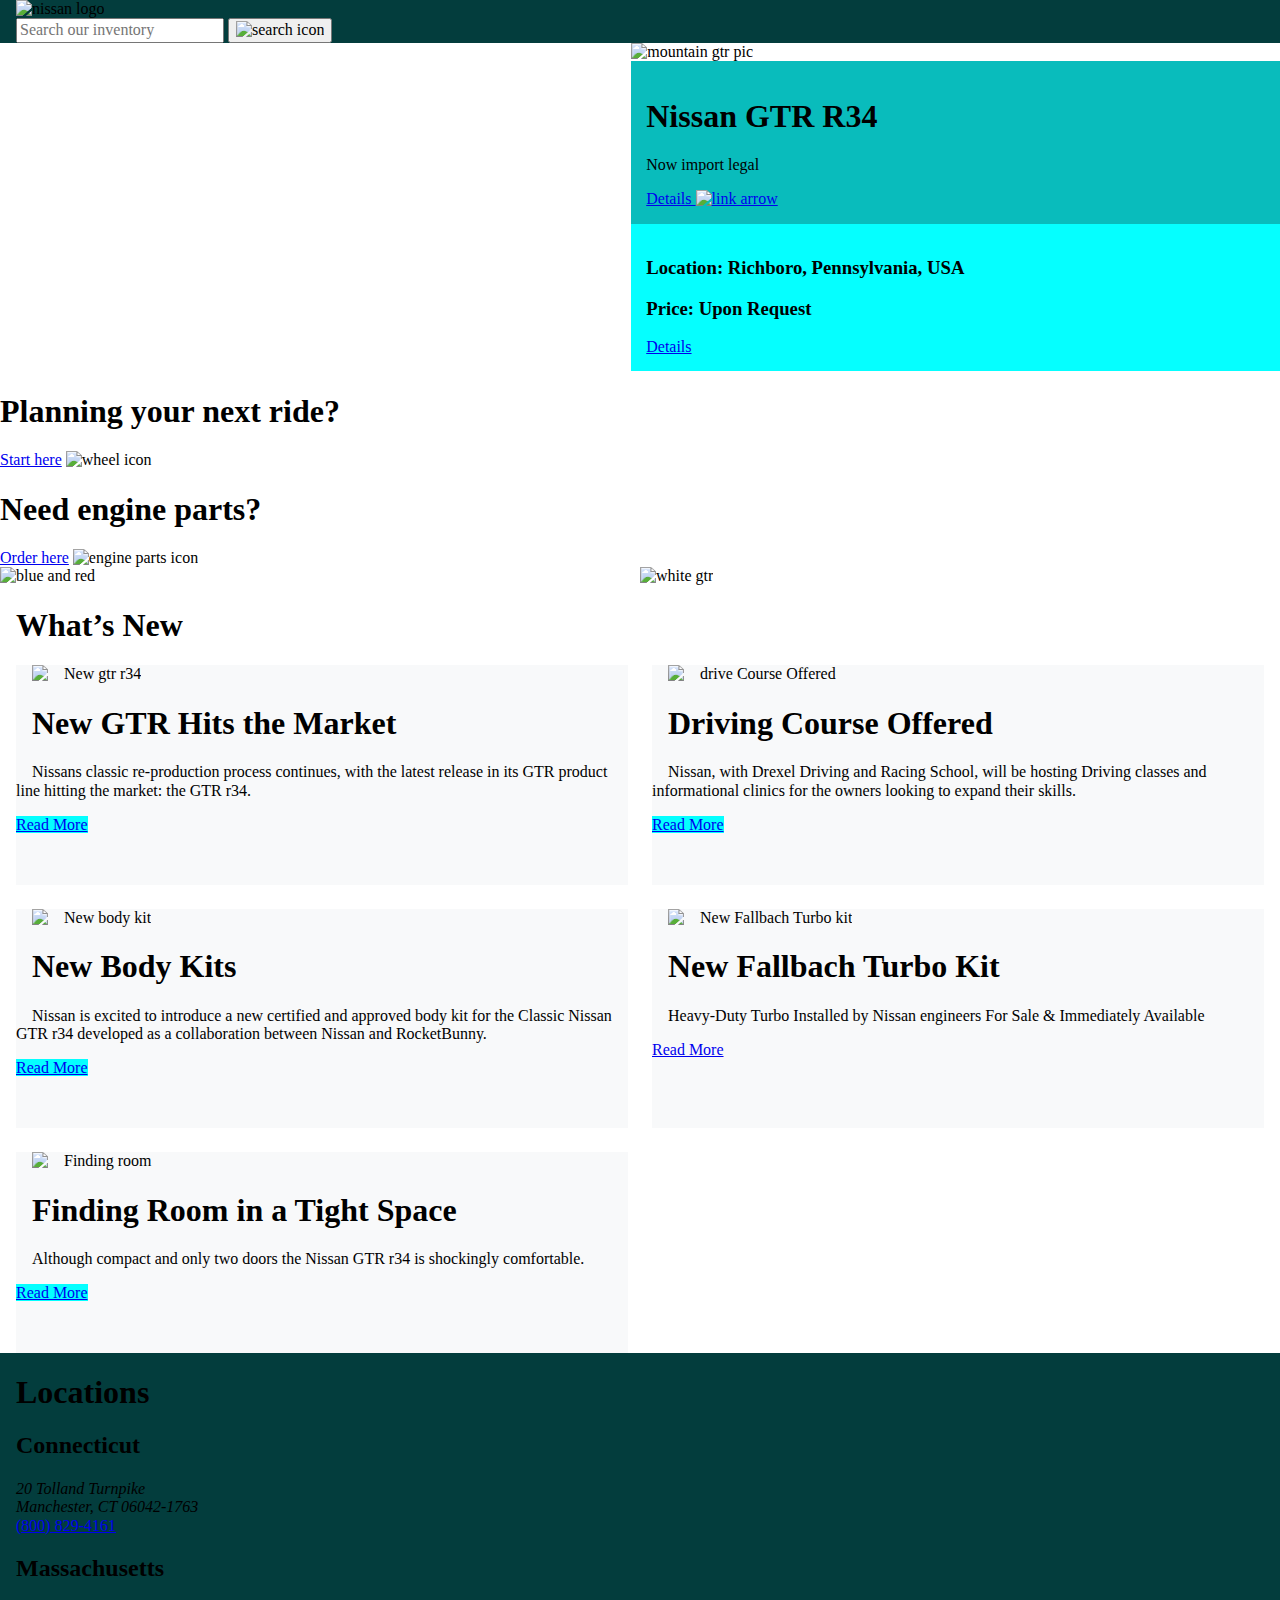
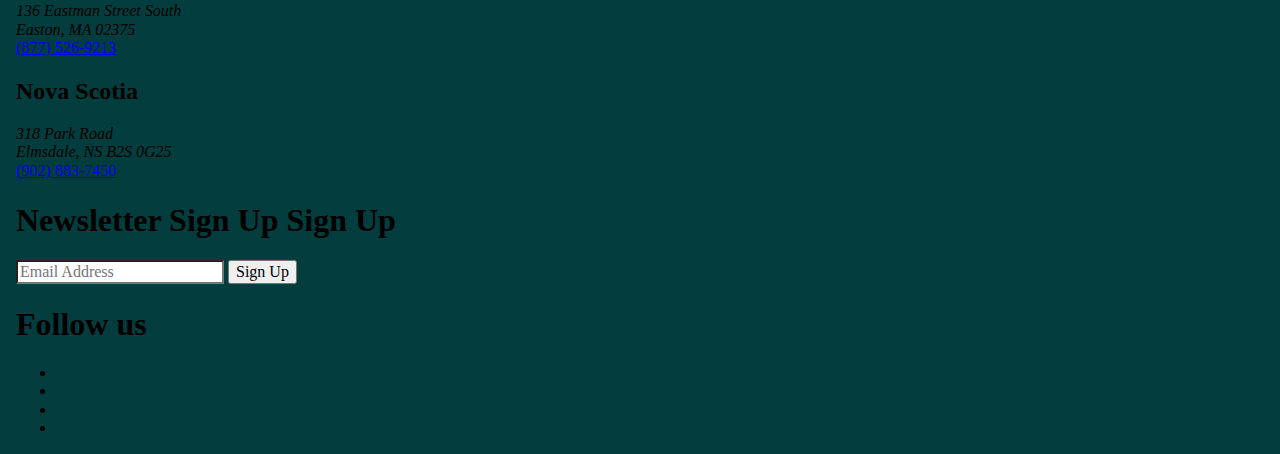
==== commit 9d2a2462: "grid is still not working" ====
--- a/Homework-HTML/deploy/index.html
+++ b/Homework-HTML/deploy/index.html
@@ -30,13 +30,13 @@
             <div>
                 <img src="img/hero/Hero.jpg" alt="mountain gtr pic" class="large-images">
         
-                <aside>
+                <aside id="car">
                     <h1>Nissan GTR R34</h1>
                     <p>Now import legal</p>
                     <a href="#">Details <img src="img/global/arrow.svg" alt="link arrow"></a>
                 </aside>
             
-                <aside>
+                <aside id="location">
                     <h3><span>Location:</span> Richboro, Pennsylvania, USA</h3>
                     <h3><span>Price:</span> Upon Request</h3>
                     <a href="#">Details <i class="fa-sharp fa-solid fa-sort-up fa-rotate-90"></i></a>
--- a/Homework-HTML/deploy/css/styles.css
+++ b/Homework-HTML/deploy/css/styles.css
@@ -334,29 +334,7 @@
   background-color: rgb(3, 61, 61);
 }
 .header-footer-grid > div {
-  display: grid;
-  grid-template-columns: repeat, 1fr;
-  grid-template-areas: "image";
-}
-.header-footer-grid > div > div #box1 {
-  background-color: rgb(9, 188, 188);
-  padding-top: 25px;
-  padding-bottom: 25px;
-}
-.header-footer-grid > div > div #box2 {
-  background-color: rgb(5, 255, 255);
-  padding-top: 25px;
-  padding-bottom: 25px;
-}
-.header-footer-grid > div > div #ride {
-  background-color: rgb(126, 126, 119);
-  width: 50%;
-  height: auto;
-}
-.header-footer-grid > div > div #engine {
-  background-color: rgb(126, 126, 119);
-  width: 50%;
-  height: auto;
+  grid-area: header-footer;
 }
 
 .large-images {
@@ -486,9 +464,23 @@
   grid-area: hero;
 }
 @media (min-width: 768px) {
-  #hero > div {
+  #hero > div aside {
     grid-template-columns: repeat(2, 1fr);
   }
 }
 
+#car {
+  background-color: rgb(9, 188, 188);
+  padding-top: 15px;
+  padding-bottom: 15px;
+  padding-left: 15px;
+}
+
+#location {
+  background-color: rgb(5, 255, 255);
+  padding-top: 15px;
+  padding-bottom: 15px;
+  padding-left: 15px;
+}
+
 /*---------- hero 2 ---------------*/
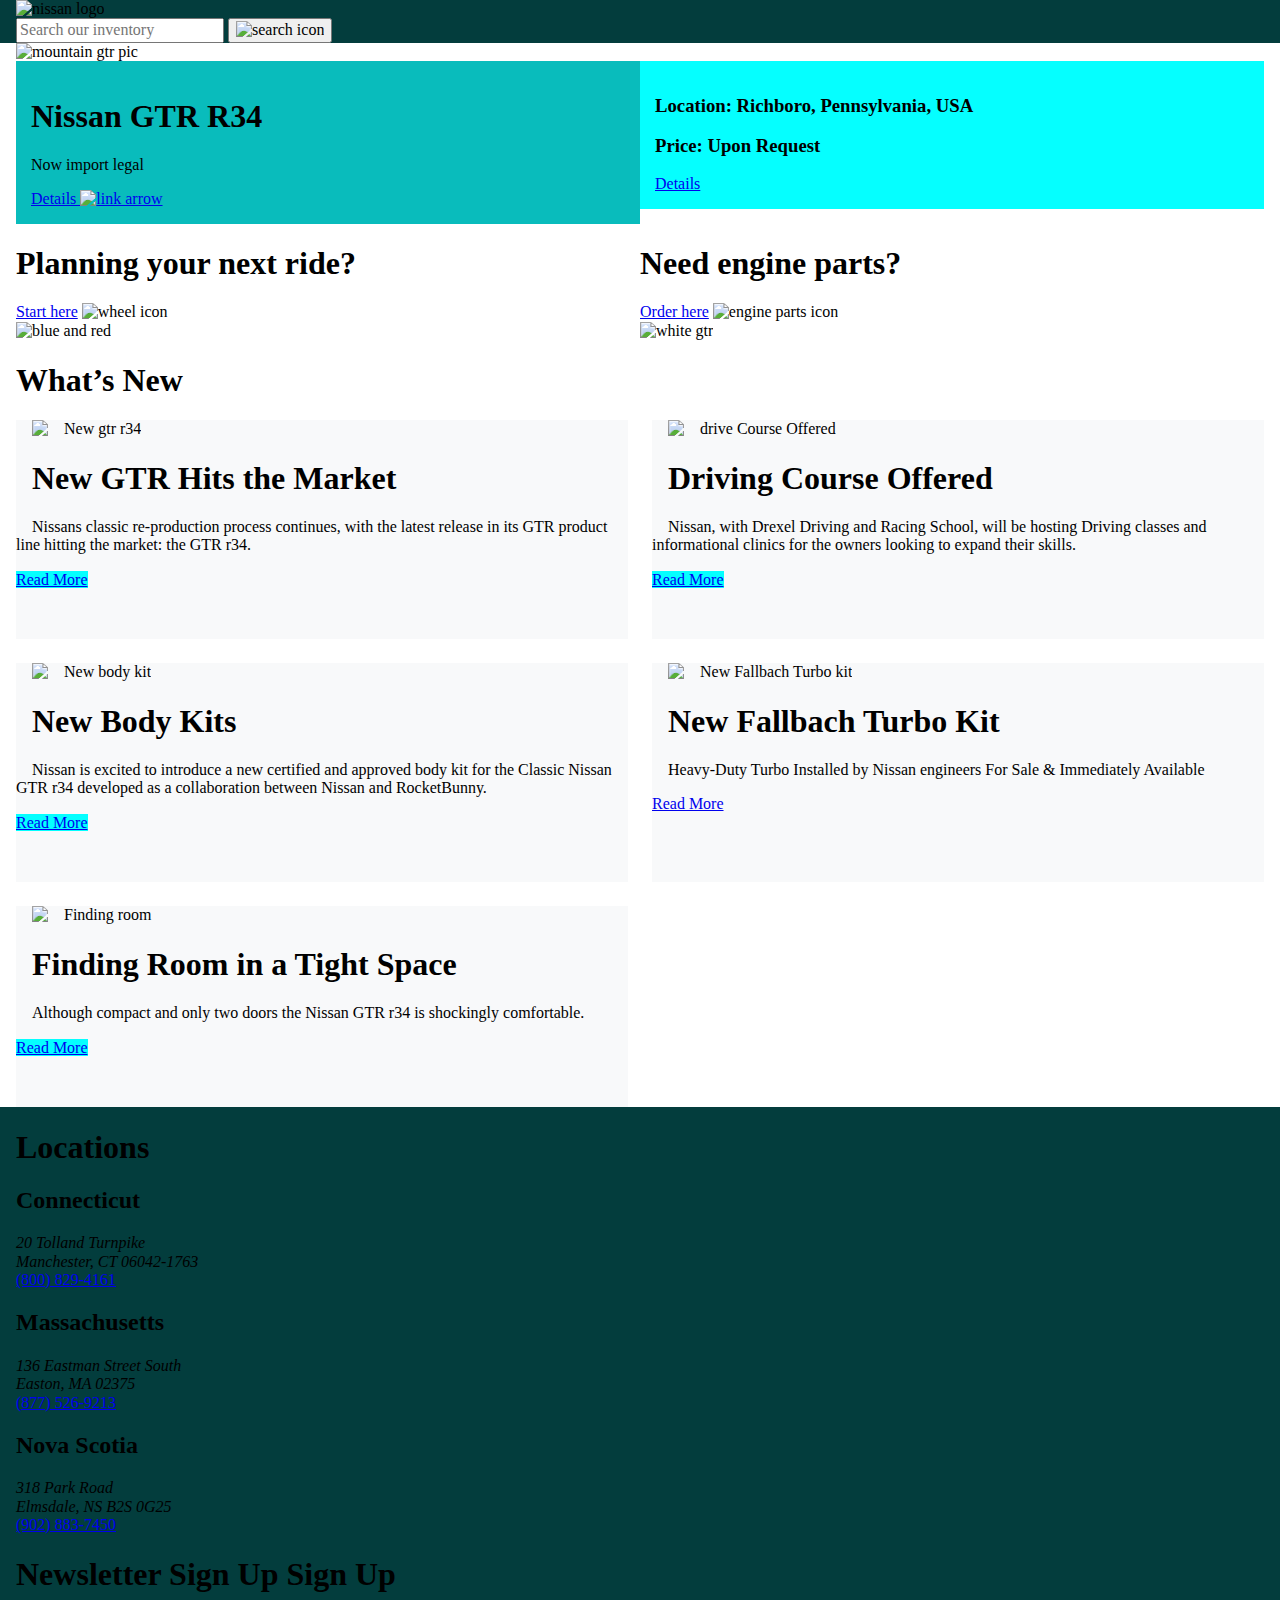
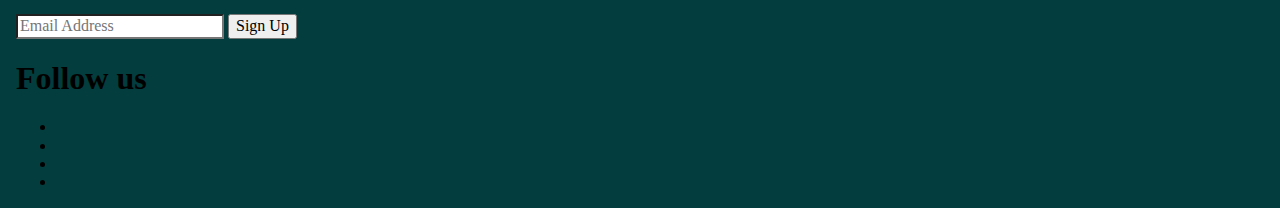
==== commit 77301a89: "OH MY GOD IT WORKS" ====
--- a/Homework-HTML/deploy/index.html
+++ b/Homework-HTML/deploy/index.html
@@ -28,33 +28,38 @@
     </header>
     <section id="hero">
             <div>
+                
                 <img src="img/hero/Hero.jpg" alt="mountain gtr pic" class="large-images">
-        
+        <ul>
+            <li>
                 <aside id="car">
                     <h1>Nissan GTR R34</h1>
                     <p>Now import legal</p>
                     <a href="#">Details <img src="img/global/arrow.svg" alt="link arrow"></a>
                 </aside>
-            
+            </li>
+            <li>
                 <aside id="location">
                     <h3><span>Location:</span> Richboro, Pennsylvania, USA</h3>
                     <h3><span>Price:</span> Upon Request</h3>
                     <a href="#">Details <i class="fa-sharp fa-solid fa-sort-up fa-rotate-90"></i></a>
                 </aside>
-            </section>
-            
-            <section>
-                <section>
+            </li>
+            <li>
+                <aside>
                     <h1>Planning your next ride?</h1>
                     <a  class="button" href="#">Start here</a>
                     <img src="img/hero/wheelicon.jpg" alt="wheel icon"class="large-images">   
-                </section>
-            
-                <section>
+                </aside>
+            </li>
+            <li>
+                <aside>
                     <h1>Need engine parts?</h1>
                     <a class="button" href="#">Order here</a>
                     <img src="img/hero/engineicon.jpg" alt="engine parts icon"class="large-images">
-                </section>
+                </aside>
+            </li>
+        </ul> 
             </div>
             
         </section>
--- a/Homework-HTML/deploy/css/styles.css
+++ b/Homework-HTML/deploy/css/styles.css
@@ -383,16 +383,18 @@
 ============= */
 #gallery {
   display: grid;
-  grid-template-columns: repeat, 1fr;
-  grid-template-areas: "image";
+  grid-template-columns: 16px auto 16px;
+  grid-template-areas: ". gallery .";
 }
 @media (min-width: 1440px) {
   #gallery {
     grid-template-columns: auto 1440px auto;
   }
 }
+#gallery > div {
+  grid-area: gallery;
+}
 #gallery > div ul {
-  grid-area: gallery;
   margin: 0;
   padding: 0;
   display: grid;
@@ -452,8 +454,8 @@
 ============= */
 #hero {
   display: grid;
-  grid-template-columns: repeat, 1fr;
-  grid-template-areas: "image";
+  grid-template-columns: 16px auto 16px;
+  grid-template-areas: ". hero .";
 }
 @media (min-width: 1440px) {
   #hero {
@@ -463,20 +465,28 @@
 #hero > div {
   grid-area: hero;
 }
+#hero > div ul {
+  margin: 0;
+  padding: 0;
+  display: grid;
+  gap: 0px;
+}
 @media (min-width: 768px) {
-  #hero > div aside {
+  #hero > div ul {
     grid-template-columns: repeat(2, 1fr);
   }
 }
-
-#car {
+#hero > div li {
+  list-style: none;
+  align-items: center;
+}
+#hero #car {
   background-color: rgb(9, 188, 188);
   padding-top: 15px;
   padding-bottom: 15px;
   padding-left: 15px;
 }
-
-#location {
+#hero #location {
   background-color: rgb(5, 255, 255);
   padding-top: 15px;
   padding-bottom: 15px;
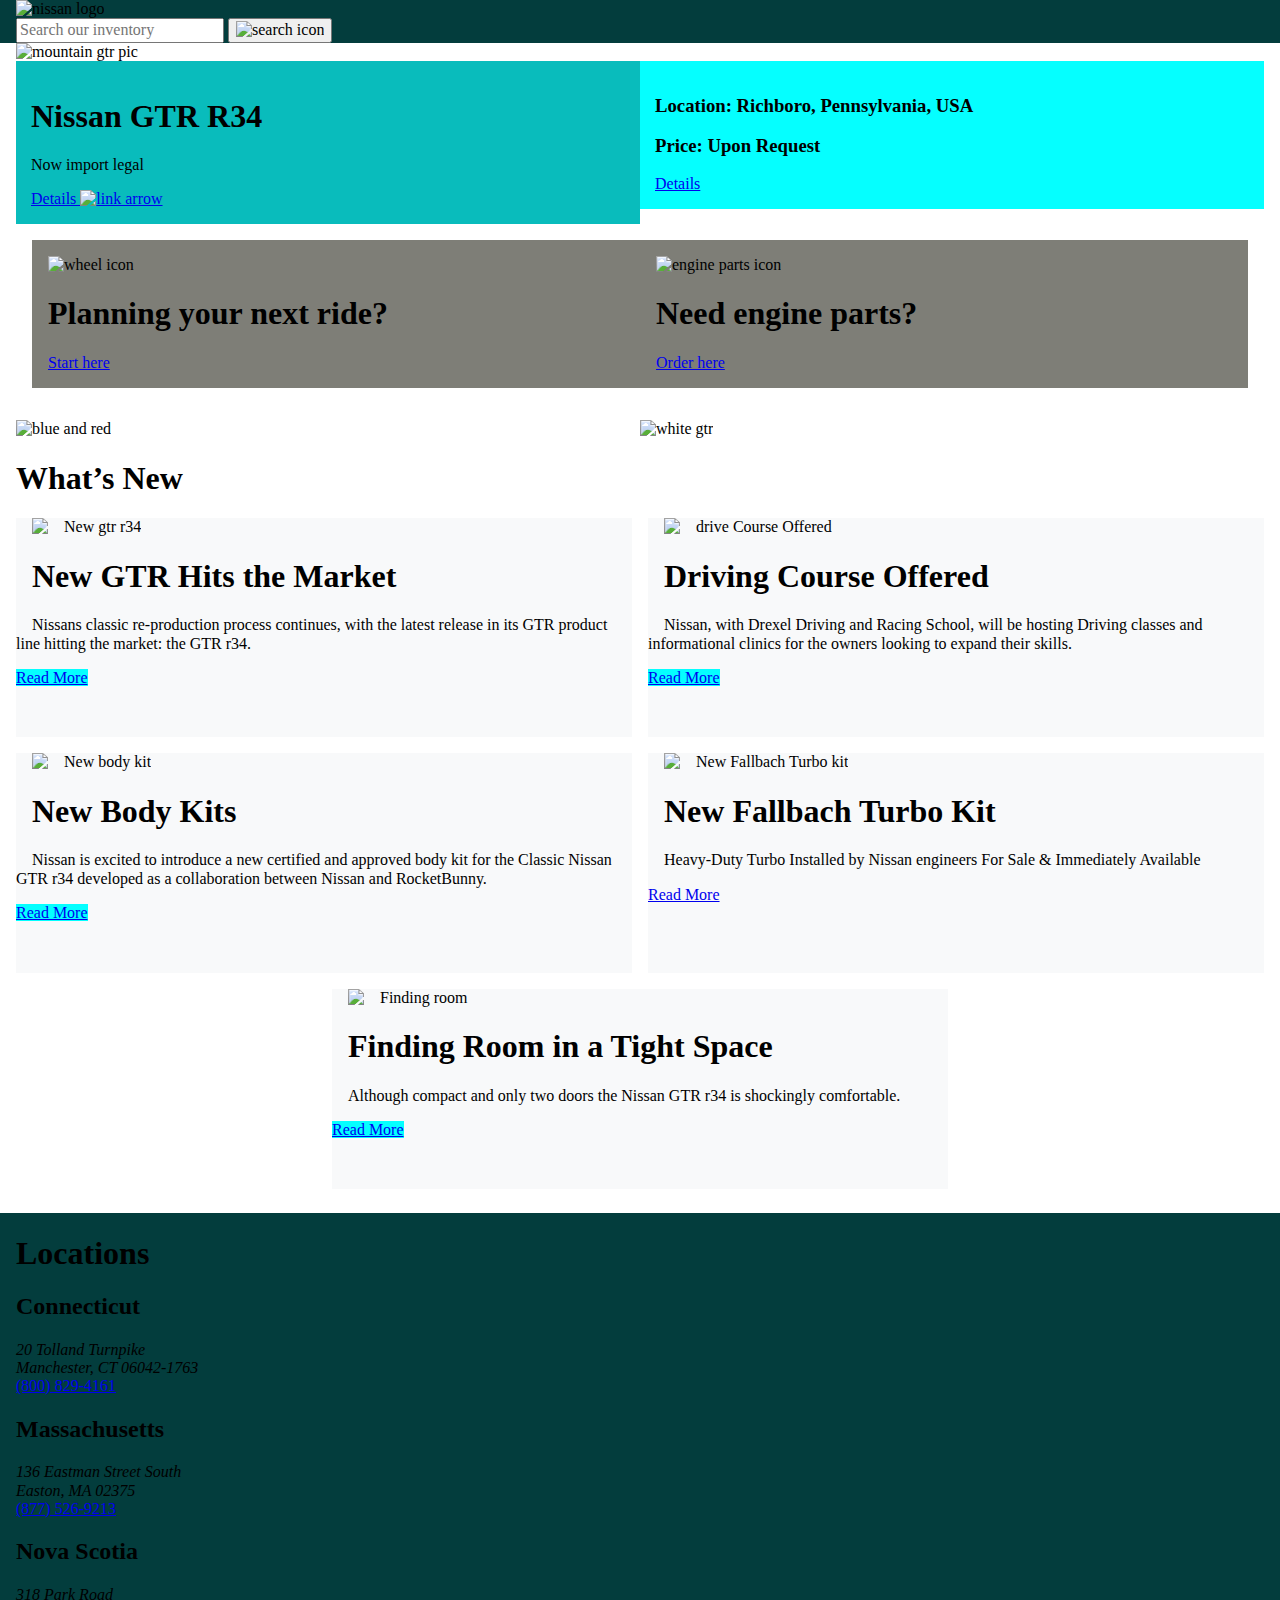
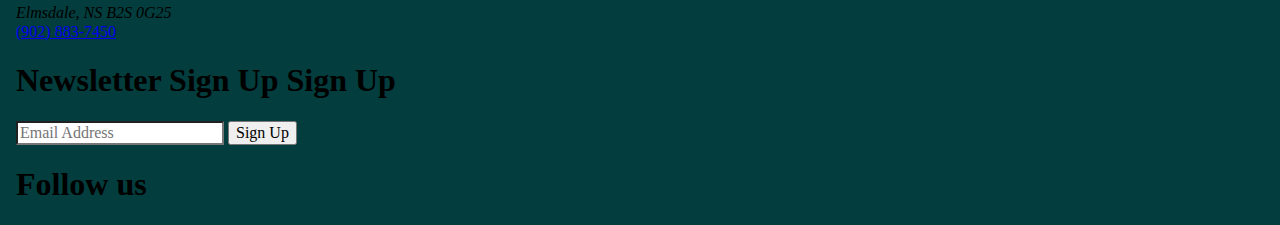
==== commit 407be112: "centered gallery" ====
--- a/Homework-HTML/deploy/index.html
+++ b/Homework-HTML/deploy/index.html
@@ -45,144 +45,160 @@
                     <a href="#">Details <i class="fa-sharp fa-solid fa-sort-up fa-rotate-90"></i></a>
                 </aside>
             </li>
-            <li>
-                <aside>
-                    <h1>Planning your next ride?</h1>
-                    <a  class="button" href="#">Start here</a>
-                    <img src="img/hero/wheelicon.jpg" alt="wheel icon"class="large-images">   
-                </aside>
-            </li>
-            <li>
-                <aside>
-                    <h1>Need engine parts?</h1>
-                    <a class="button" href="#">Order here</a>
-                    <img src="img/hero/engineicon.jpg" alt="engine parts icon"class="large-images">
-                </aside>
-            </li>
+           
         </ul> 
             </div>
             
         </section>
+   <section id="underhero">
+             <div>
+               <ul>
+                 <li>
+                   <img
+                   src="img/hero/wheelicon.jpg"
+                   alt="wheel icon"
+                   class="wheelengine"
+                 />
+                   <h1>Planning your next ride?</h1>
+                   
+                   <a class="button" href="#">Start here</a>
+                  
+                 </li>
+                 <li>
+                   <img
+                   src="img/hero/engineicon.jpg"
+                   alt="engine parts icon"
+                   class="wheelengine"
+                 />
+                   <h1>Need engine parts?</h1>
+                   
+                   <a class="button" href="#">Order here</a>
+                   
+                 </li>
+               </ul>
+             </div>
+           </section>
+           
     <section id="gallery">
-                <div>
-                    <ul>
-                        <li id="car1"><img src="img/gallery/redbluegtr.jpg" alt="blue and red"class="large-images"></li>
-                        <li id="car2"><img src="img/gallery/whitegtr.jpg" alt="white gtr"class="large-images"></li>
-                        
-                    </ul>
-                </div>
-               
-            </section>
+                   <div>
+                       <ul>
+                           <li id="car1"><img src="img/gallery/redbluegtr.jpg" alt="blue and red"class="large-images"></li>
+                           <li id="car2"><img src="img/gallery/whitegtr.jpg" alt="white gtr"class="large-images"></li>
+                           
+                       </ul>
+                   </div>
+                  
+               </section>
     <section id="new">
-                    <div>
-                        <h1>What’s New</h1>
-                
-                        <ul>
-                            <li>
-                                <img src="img/new/article1.jpg" alt="New gtr r34" class="large-images">
-                                <h1>New GTR Hits the Market</h1>
-                                <p>Nissans classic re-production process continues, with the latest release in its GTR product line hitting the market: the GTR r34.</p>
-                                <a class="button" href="#">Read More</a>
-                            </li>
-                    
-                            <li>
-                                <img src="img/new/article2.jpg" alt="drive Course Offered" class="large-images">
-                                <h1>Driving Course Offered</h1>
-                                <p>Nissan, with Drexel Driving and Racing School, will be hosting Driving classes and informational clinics for the owners looking to expand their skills.</p>
-                                <a class="button" href="#">Read More</a>
-                            </li>
-                    
-                            <li>
-                                <img src="img/new/article3.jpeg" alt="New body kit" class="large-images">
-                                <h1>New Body Kits</h1>
-                                <p>Nissan is excited to introduce a new certified and approved body kit for the Classic Nissan GTR r34 developed as a collaboration between Nissan and RocketBunny.</p>
-                                <a class="button" href="#">Read More</a>
-                            </li>
-                    
-                            <li>
-                                <img src="img/new/article4.jpg" alt="New Fallbach Turbo kit" class="large-images">
-                                <h1>New Fallbach Turbo Kit</h1>
-                                <p>Heavy-Duty Turbo Installed by Nissan engineers For Sale & Immediately Available</p>
-                                <a href="#">Read More</a>
-                            </li>
-                    
-                            <li>
-                                <img src="img/new/article5.jpeg" alt="Finding room" class="large-images">
-                                <h1>Finding Room in a Tight Space </h1>
-                                <p>Although compact and only two doors the Nissan GTR r34 is shockingly comfortable.</p>
-                                <a  class="button" href="#">Read More</a>
-                            </li>
-                        </ul>
-                    </div>
-                    
-                </section>
+                       <div>
+                           <h1>What’s New</h1>
+                   
+                           <ul>
+                               <li id="c1">
+                                   <img src="img/new/article1.jpg" alt="New gtr r34" class="large-images">
+                                   <h1>New GTR Hits the Market</h1>
+                                   <p>Nissans classic re-production process continues, with the latest release in its GTR product line hitting the market: the GTR r34.</p>
+                                   <a class="button" href="#">Read More</a>
+                               </li>
+                       
+                               <li id="c2">
+                                   <img src="img/new/article2.jpg" alt="drive Course Offered" class="large-images">
+                                   <h1>Driving Course Offered</h1>
+                                   <p>Nissan, with Drexel Driving and Racing School, will be hosting Driving classes and informational clinics for the owners looking to expand their skills.</p>
+                                   <a class="button" href="#">Read More</a>
+                               </li>
+                       
+                               <li id="c3">
+                                   <img src="img/new/article3.jpeg" alt="New body kit" class="large-images">
+                                   <h1>New Body Kits</h1>
+                                   <p>Nissan is excited to introduce a new certified and approved body kit for the Classic Nissan GTR r34 developed as a collaboration between Nissan and RocketBunny.</p>
+                                   <a class="button" href="#">Read More</a>
+                               </li>
+                       
+                               <li id="c4">
+                                   <img src="img/new/article4.jpg" alt="New Fallbach Turbo kit" class="large-images">
+                                   <h1>New Fallbach Turbo Kit</h1>
+                                   <p>Heavy-Duty Turbo Installed by Nissan engineers For Sale & Immediately Available</p>
+                                   <a href="#">Read More</a>
+                               </li>
+                       
+                               <li id="c5">
+                                   <img src="img/new/article5.jpeg" alt="Finding room" class="large-images">
+                                   <h1>Finding Room in a Tight Space </h1>
+                                   <p>Although compact and only two doors the Nissan GTR r34 is shockingly comfortable.</p>
+                                   <a  class="button" href="#">Read More</a>
+                               </li>
+                           </ul>
+                       </div>
+                       
+                   </section>
     <footer class="header-footer-grid">
-                       <!-- Location -->
-                       <div>
-                        <section>
-                            <h1>Locations</h1>
-                            <section>
-                                <h2>Connecticut</h2>
-                                <section>
-                                    <i class="fa-light fa-location-arrow"></i>
-                                    <address>20 Tolland  Turnpike <br>Manchester, CT 06042-1763</address>
-                                </section>
-                    
-                                <section>
-                                    <i class="fa-light fa-mobile-notch"></i>
-                                    <a href="#">(800) 829-4161</a>
-                                </section>
-                            </section>
-                    
-                            <section>
-                                <h2>Massachusetts</h2>
-                                <section>
-                                    <i class="fa-light fa-location-arrow"></i>
-                                    <address>136 Eastman Street South <br> Easton,  MA 02375</address>
-                                </section>
-                    
-                                <section>
-                                    <i class="fa-light fa-mobile-notch"></i>
-                                    <a href="#">(877) 526-9213</a>
-                                </section>
-                            </section>
-                    
-                            <section>
-                                <h2>Nova Scotia</h2>
-                                <section>
-                                    <i class="fa-light fa-location-arrow"></i>
-                                    <address>318 Park Road <br> Elmsdale, NS B2S 0G25</address>
-                                </section>
-                    
-                                <section>
-                                    <i class="fa-light fa-mobile-notch"></i>
-                                    <a href="#">(902) 883-7450</a>
-                                </section>
-                            </section>
-                        </section>
-                    
-                        <!-- Newsletter -->
-                        <section>
-                            <h1>Newsletter Sign Up Sign Up</h1>
-                            <form action="#">
-                                <input type="email" placeholder="Email Address">
-                                <button>Sign Up</button>
-                            </form>
-                        </section>
-                    
-                        <!-- Social Media -->
-                        <section>
-                            <h1>Follow us</h1>
-                            <ul>
-                                <li><a href="https://www.youtube.com"><i class="fa-brands fa-square-youtube"></i></a></li>
-                                <li><a href="https://www.twitter.com"><i class="fa-brands fa-square-twitter"></i></a></li>
-                                <li><a href="https://www.instagram.com"><i class="fa-brands fa-instagram"></i></a></li>
-                                <li><a href="https://www.facebook.com"><i class="fa-brands fa-square-facebook"></i></a></li>
-                            </ul>
-                        </section>
-                       </div>
-                        
-                    </footer>
+                          <!-- Location -->
+                          <div>
+                           <section>
+                               <h1>Locations</h1>
+                               <section>
+                                   <h2>Connecticut</h2>
+                                   <section>
+                                       <i class="fa-light fa-location-arrow"></i>
+                                       <address>20 Tolland  Turnpike <br>Manchester, CT 06042-1763</address>
+                                   </section>
+                       
+                                   <section>
+                                       <i class="fa-light fa-mobile-notch"></i>
+                                       <a href="#">(800) 829-4161</a>
+                                   </section>
+                               </section>
+                       
+                               <section>
+                                   <h2>Massachusetts</h2>
+                                   <section>
+                                       <i class="fa-light fa-location-arrow"></i>
+                                       <address>136 Eastman Street South <br> Easton,  MA 02375</address>
+                                   </section>
+                       
+                                   <section>
+                                       <i class="fa-light fa-mobile-notch"></i>
+                                       <a href="#">(877) 526-9213</a>
+                                   </section>
+                               </section>
+                       
+                               <section>
+                                   <h2>Nova Scotia</h2>
+                                   <section>
+                                       <i class="fa-light fa-location-arrow"></i>
+                                       <address>318 Park Road <br> Elmsdale, NS B2S 0G25</address>
+                                   </section>
+                       
+                                   <section>
+                                       <i class="fa-light fa-mobile-notch"></i>
+                                       <a href="#">(902) 883-7450</a>
+                                   </section>
+                               </section>
+                           </section>
+                       
+                           <!-- Newsletter -->
+                           <section>
+                               <h1>Newsletter Sign Up Sign Up</h1>
+                               <form action="#">
+                                   <input type="email" placeholder="Email Address">
+                                   <button>Sign Up</button>
+                               </form>
+                           </section>
+                       
+                           <!-- Social Media -->
+                           <section>
+                               <h1>Follow us</h1>
+                               <ul>
+                                   <li><a href="https://www.youtube.com"><i class="fa-brands fa-square-youtube"></i></a></li>
+                                   <li><a href="https://www.twitter.com"><i class="fa-brands fa-square-twitter"></i></a></li>
+                                   <li><a href="https://www.instagram.com"><i class="fa-brands fa-instagram"></i></a></li>
+                                   <li><a href="https://www.facebook.com"><i class="fa-brands fa-square-facebook"></i></a></li>
+                               </ul>
+                           </section>
+                          </div>
+                           
+                       </footer>
 
     <script src="js/scripts-min.js"></script>
     
--- a/Homework-HTML/deploy/css/styles.css
+++ b/Homework-HTML/deploy/css/styles.css
@@ -345,6 +345,14 @@
   width: 100px;
 }
 
+ul li {
+  list-style: none;
+}
+
+.wheelengine {
+  width: 25%;
+}
+
 /* =============
     Typography
 ============= */
@@ -425,6 +433,7 @@
 }
 #new > div {
   grid-area: new;
+  margin-bottom: 24px;
 }
 #new > div ul {
   margin: 0;
@@ -434,16 +443,34 @@
 }
 @media (min-width: 768px) {
   #new > div ul {
-    grid-template-columns: repeat(2, 1fr);
-  }
-}
-#new > div ul li {
-  list-style: none;
-  background-color: rgb(248, 249, 250);
-  padding-top: 0px;
-  padding-bottom: 50px;
-  text-align: left;
-  text-indent: 16px;
+    display: grid;
+    gap: 16px;
+    grid-template-columns: repeat(4, 1fr);
+    grid-template-areas: "c1 c1 c2 c2" "c3 c3 c4 c4" ". c5 c5 .";
+  }
+  #new > div ul li {
+    list-style: none;
+    background-color: rgb(248, 249, 250);
+    padding-top: 0px;
+    padding-bottom: 50px;
+    text-align: left;
+    text-indent: 16px;
+  }
+  #new > div ul #c1 {
+    grid-area: c1;
+  }
+  #new > div ul #c2 {
+    grid-area: c2;
+  }
+  #new > div ul #c3 {
+    grid-area: c3;
+  }
+  #new > div ul #c4 {
+    grid-area: c4;
+  }
+  #new > div ul #c5 {
+    grid-area: c5;
+  }
 }
 #new .button {
   background-color: rgb(5, 255, 255);
@@ -494,3 +521,37 @@
 }
 
 /*---------- hero 2 ---------------*/
+/* =============
+   underhero
+============= */
+#underhero {
+  display: grid;
+  grid-template-columns: 16px auto 16px;
+  grid-template-areas: ". underhero .";
+}
+@media (min-width: 1440px) {
+  #underhero {
+    grid-template-columns: auto 1440px auto;
+  }
+}
+#underhero > div {
+  grid-area: underhero;
+}
+#underhero > div ul {
+  margin: 16px;
+  padding: 0;
+  display: grid;
+  gap: 0px;
+}
+@media (min-width: 768px) {
+  #underhero > div ul {
+    grid-template-columns: 50% auto;
+  }
+}
+#underhero > div li {
+  list-style: none;
+  align-items: center;
+  padding: 16px;
+  margin-bottom: 16px;
+  background-color: rgb(126, 126, 119);
+}
